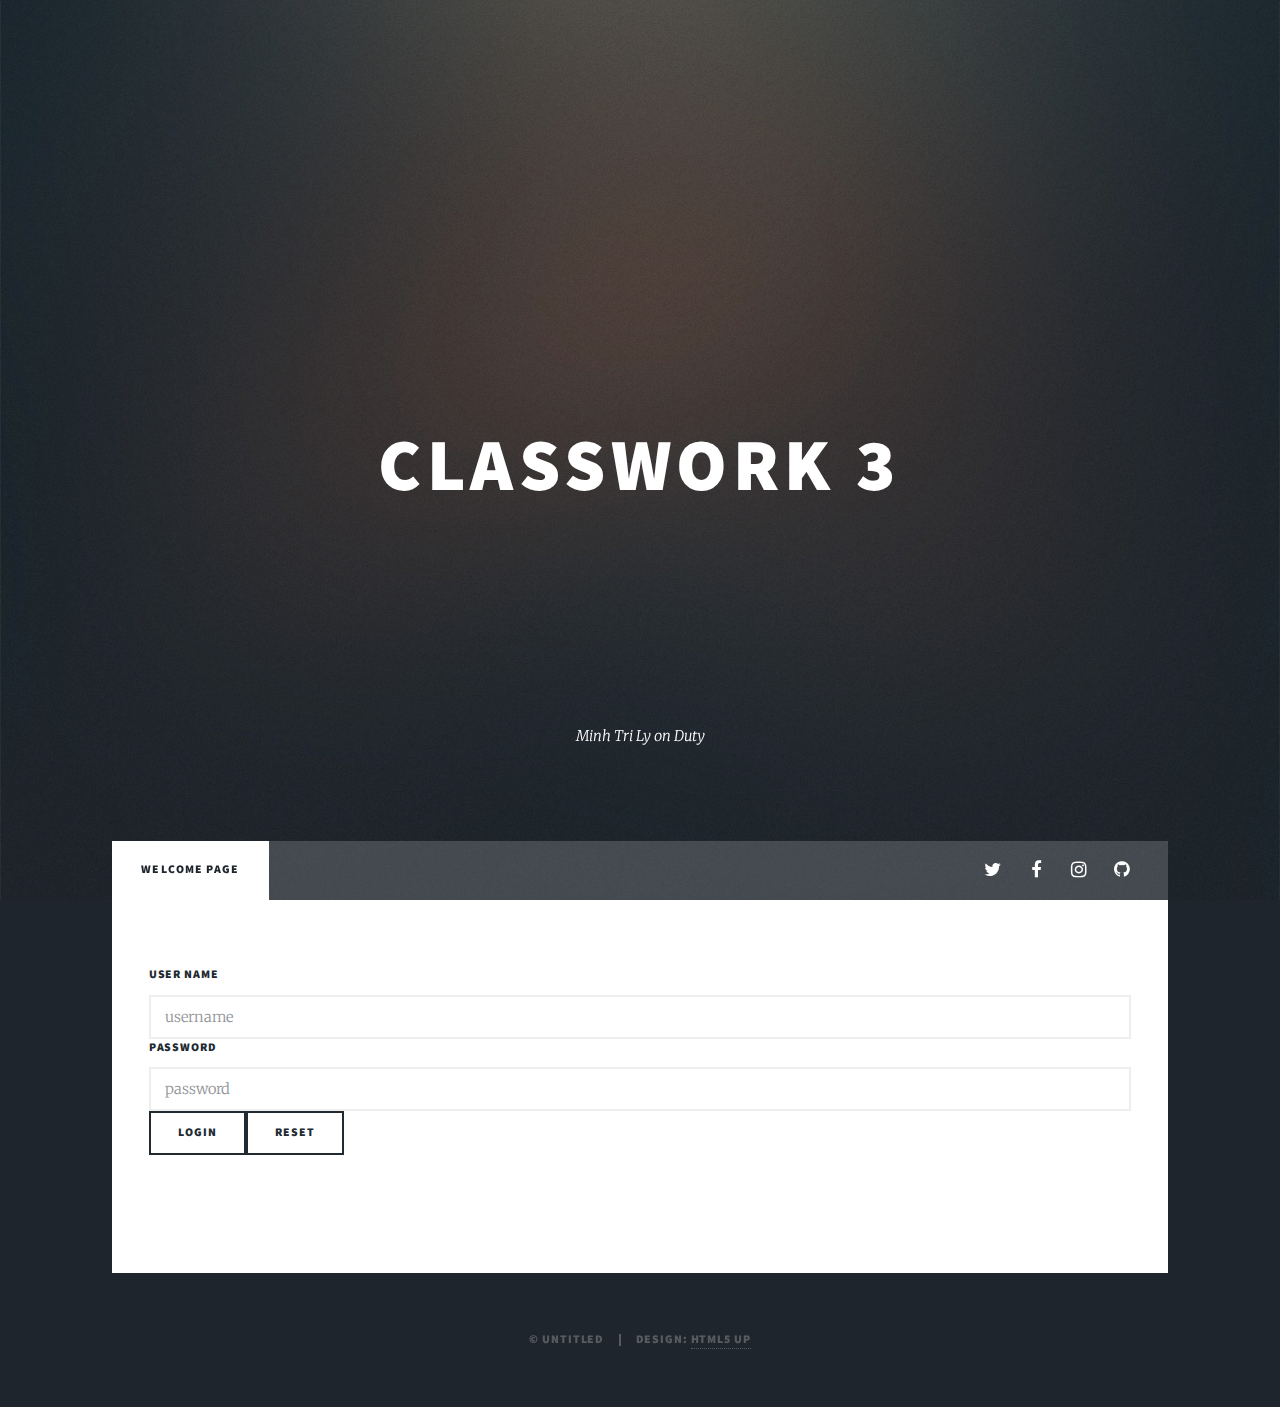
==== index.html @ 0c1b5321 "Add files via upload" ====
<!DOCTYPE HTML>
<!--
  
-->
<html>
	<head>
		<title>Massively by HTML5 UP</title>
		<meta charset="utf-8" />
		<meta name="viewport" content="width=device-width, initial-scale=1, user-scalable=no" />
		<link rel="stylesheet" href="assets/css/main.css" />
		<noscript><link rel="stylesheet" href="assets/css/noscript.css" /></noscript>
	</head>
	<body class="is-loading">

		<!-- Wrapper -->
			<div id="wrapper" class="fade-in">

				<!-- Intro -->
					<div id="intro">
						<h1>Classwork 3</h1>
                        </br></br></br> </br>   </br>    </br>    </br>    </br>              
					</div>

				<!-- Header -->
					<header id="header">
						<a href="index.html" class="logo"><img border="0" alt="W3Schools" src="brand-homepage-squares-logo.jpg" width="200" height="200"></a>
                        <p>Minh Tri Ly on Duty</p>
					</header>

				<!-- Nav -->
					<nav id="nav">
						<ul class="links">
							<li class="active"><a href="information.html">Welcome Page</a></li>
						</ul>
						<ul class="icons">
							<li><a href="#" class="icon fa-twitter"><span class="label">Twitter</span></a></li>
							<li><a href="#" class="icon fa-facebook"><span class="label">Facebook</span></a></li>
							<li><a href="#" class="icon fa-instagram"><span class="label">Instagram</span></a></li>
							<li><a href="#" class="icon fa-github"><span class="label">GitHub</span></a></li>
						</ul>
					</nav>

				<!-- Main -->
					<div id="main">

						<!-- Featured Post -->
							<article class="post featured">
								<header class="major">
                                <form name="loginform" onSubmit="return validateForm();" action="information.html" method="post">
                                <label>User name</label>
                                        <input type="text" name="usr" id="usr" placeholder="username"> 
                                        <label>Password</label>
                                        <input type="password" name="pword" id="pword" placeholder="password">
                                        <input type="submit" value="Login"/>
                                        <input type="button" value="reset" onclick="ClearTextboxes()"/>
                                    </form>
							</article>
					</div>

				<!-- Copyright -->
					<div id="copyright">
						<ul><li>&copy; Untitled</li><li>Design: <a href="https://html5up.net">HTML5 UP</a></li></ul>
					</div>

			</div>

		<!-- Scripts -->
			<script src="assets/js/jquery.min.js"></script>
			<script src="assets/js/jquery.scrollex.min.js"></script>
			<script src="assets/js/jquery.scrolly.min.js"></script>
			<script src="assets/js/skel.min.js"></script>
			<script src="assets/js/util.js"></script>
			<script src="assets/js/main.js"></script>
<script>
    function validateForm() {
        var un = document.loginform.usr.value;
        var pw = document.loginform.pword.value;
        var username = "username"; 
        var password = "password";
        if ((un == username) && (pw == password)) {
            return true;
        }
        else {
            alert ("Login was unsuccessful, please check your username and password");
            return false;
        }

  }
  
           function ClearTextboxes()
        {
            document.loginform.usr.value = '';
            document.getElementById('pword').value = '';            
        }
</script>
	</body>
</html>
---- assets/css/main.css ----
@import url(font-awesome.min.css);
@import url("https://fonts.googleapis.com/css?family=Merriweather:300,700,300italic,700italic|Source+Sans+Pro:900");

/*

*/

/* Reset */

	html, body, div, span, applet, object, iframe, h1, h2, h3, h4, h5, h6, p, blockquote, pre, a, abbr, acronym, address, big, cite, code, del, dfn, em, img, ins, kbd, q, s, samp, small, strike, strong, sub, sup, tt, var, b, u, i, center, dl, dt, dd, ol, ul, li, fieldset, form, label, legend, table, caption, tbody, tfoot, thead, tr, th, td, article, aside, canvas, details, embed, figure, figcaption, footer, header, hgroup, menu, nav, output, ruby, section, summary, time, mark, audio, video {
		margin: 0;
		padding: 0;
		border: 0;
		font-size: 100%;
		font: inherit;
		vertical-align: baseline;
	}

	article, aside, details, figcaption, figure, footer, header, hgroup, menu, nav, section {
		display: block;
	}

	body {
		line-height: 1;
	}

	ol, ul {
		list-style: none;
	}

	blockquote, q {
		quotes: none;
	}

	blockquote:before, blockquote:after, q:before, q:after {
		content: '';
		content: none;
	}

	table {
		border-collapse: collapse;
		border-spacing: 0;
	}

	body {
		-webkit-text-size-adjust: none;
	}

/* Box Model */

	*, *:before, *:after {
		-moz-box-sizing: border-box;
		-webkit-box-sizing: border-box;
		box-sizing: border-box;
	}

/* Grid */

	.row {
		border-bottom: solid 1px transparent;
		-moz-box-sizing: border-box;
		-webkit-box-sizing: border-box;
		box-sizing: border-box;
	}

	.row > * {
		float: left;
		-moz-box-sizing: border-box;
		-webkit-box-sizing: border-box;
		box-sizing: border-box;
	}

	.row:after, .row:before {
		content: '';
		display: block;
		clear: both;
		height: 0;
	}

	.row.uniform > * > :first-child {
		margin-top: 0;
	}

	.row.uniform > * > :last-child {
		margin-bottom: 0;
	}

	.row.\30 \25 > * {
		padding: 0 0 0 0rem;
	}

	.row.\30 \25 {
		margin: 0 0 -1px 0rem;
	}

	.row.uniform.\30 \25 > * {
		padding: 0rem 0 0 0rem;
	}

	.row.uniform.\30 \25 {
		margin: 0rem 0 -1px 0rem;
	}

	.row > * {
		padding: 0 0 0 1.5rem;
	}

	.row {
		margin: 0 0 -1px -1.5rem;
	}

	.row.uniform > * {
		padding: 1.5rem 0 0 1.5rem;
	}

	.row.uniform {
		margin: -1.5rem 0 -1px -1.5rem;
	}

	.row.\32 00\25 > * {
		padding: 0 0 0 3rem;
	}

	.row.\32 00\25 {
		margin: 0 0 -1px -3rem;
	}

	.row.uniform.\32 00\25 > * {
		padding: 3rem 0 0 3rem;
	}

	.row.uniform.\32 00\25 {
		margin: -3rem 0 -1px -3rem;
	}

	.row.\31 50\25 > * {
		padding: 0 0 0 2.25rem;
	}

	.row.\31 50\25 {
		margin: 0 0 -1px -2.25rem;
	}

	.row.uniform.\31 50\25 > * {
		padding: 2.25rem 0 0 2.25rem;
	}

	.row.uniform.\31 50\25 {
		margin: -2.25rem 0 -1px -2.25rem;
	}

	.row.\35 0\25 > * {
		padding: 0 0 0 0.75rem;
	}

	.row.\35 0\25 {
		margin: 0 0 -1px -0.75rem;
	}

	.row.uniform.\35 0\25 > * {
		padding: 0.75rem 0 0 0.75rem;
	}

	.row.uniform.\35 0\25 {
		margin: -0.75rem 0 -1px -0.75rem;
	}

	.row.\32 5\25 > * {
		padding: 0 0 0 0.375rem;
	}

	.row.\32 5\25 {
		margin: 0 0 -1px -0.375rem;
	}

	.row.uniform.\32 5\25 > * {
		padding: 0.375rem 0 0 0.375rem;
	}

	.row.uniform.\32 5\25 {
		margin: -0.375rem 0 -1px -0.375rem;
	}

	.\31 2u, .\31 2u\24 {
		width: 100%;
		clear: none;
		margin-left: 0;
	}

	.\31 1u, .\31 1u\24 {
		width: 91.6666666667%;
		clear: none;
		margin-left: 0;
	}

	.\31 0u, .\31 0u\24 {
		width: 83.3333333333%;
		clear: none;
		margin-left: 0;
	}

	.\39 u, .\39 u\24 {
		width: 75%;
		clear: none;
		margin-left: 0;
	}

	.\38 u, .\38 u\24 {
		width: 66.6666666667%;
		clear: none;
		margin-left: 0;
	}

	.\37 u, .\37 u\24 {
		width: 58.3333333333%;
		clear: none;
		margin-left: 0;
	}

	.\36 u, .\36 u\24 {
		width: 50%;
		clear: none;
		margin-left: 0;
	}

	.\35 u, .\35 u\24 {
		width: 41.6666666667%;
		clear: none;
		margin-left: 0;
	}

	.\34 u, .\34 u\24 {
		width: 33.3333333333%;
		clear: none;
		margin-left: 0;
	}

	.\33 u, .\33 u\24 {
		width: 25%;
		clear: none;
		margin-left: 0;
	}

	.\32 u, .\32 u\24 {
		width: 16.6666666667%;
		clear: none;
		margin-left: 0;
	}

	.\31 u, .\31 u\24 {
		width: 8.3333333333%;
		clear: none;
		margin-left: 0;
	}

	.\31 2u\24 + *,
	.\31 1u\24 + *,
	.\31 0u\24 + *,
	.\39 u\24 + *,
	.\38 u\24 + *,
	.\37 u\24 + *,
	.\36 u\24 + *,
	.\35 u\24 + *,
	.\34 u\24 + *,
	.\33 u\24 + *,
	.\32 u\24 + *,
	.\31 u\24 + * {
		clear: left;
	}

	.\-11u {
		margin-left: 91.66667%;
	}

	.\-10u {
		margin-left: 83.33333%;
	}

	.\-9u {
		margin-left: 75%;
	}

	.\-8u {
		margin-left: 66.66667%;
	}

	.\-7u {
		margin-left: 58.33333%;
	}

	.\-6u {
		margin-left: 50%;
	}

	.\-5u {
		margin-left: 41.66667%;
	}

	.\-4u {
		margin-left: 33.33333%;
	}

	.\-3u {
		margin-left: 25%;
	}

	.\-2u {
		margin-left: 16.66667%;
	}

	.\-1u {
		margin-left: 8.33333%;
	}

	@media screen and (max-width: 1680px) {

		.row > * {
			padding: 0 0 0 1.5rem;
		}

		.row {
			margin: 0 0 -1px -1.5rem;
		}

		.row.uniform > * {
			padding: 1.5rem 0 0 1.5rem;
		}

		.row.uniform {
			margin: -1.5rem 0 -1px -1.5rem;
		}

		.row.\32 00\25 > * {
			padding: 0 0 0 3rem;
		}

		.row.\32 00\25 {
			margin: 0 0 -1px -3rem;
		}

		.row.uniform.\32 00\25 > * {
			padding: 3rem 0 0 3rem;
		}

		.row.uniform.\32 00\25 {
			margin: -3rem 0 -1px -3rem;
		}

		.row.\31 50\25 > * {
			padding: 0 0 0 2.25rem;
		}

		.row.\31 50\25 {
			margin: 0 0 -1px -2.25rem;
		}

		.row.uniform.\31 50\25 > * {
			padding: 2.25rem 0 0 2.25rem;
		}

		.row.uniform.\31 50\25 {
			margin: -2.25rem 0 -1px -2.25rem;
		}

		.row.\35 0\25 > * {
			padding: 0 0 0 0.75rem;
		}

		.row.\35 0\25 {
			margin: 0 0 -1px -0.75rem;
		}

		.row.uniform.\35 0\25 > * {
			padding: 0.75rem 0 0 0.75rem;
		}

		.row.uniform.\35 0\25 {
			margin: -0.75rem 0 -1px -0.75rem;
		}

		.row.\32 5\25 > * {
			padding: 0 0 0 0.375rem;
		}

		.row.\32 5\25 {
			margin: 0 0 -1px -0.375rem;
		}

		.row.uniform.\32 5\25 > * {
			padding: 0.375rem 0 0 0.375rem;
		}

		.row.uniform.\32 5\25 {
			margin: -0.375rem 0 -1px -0.375rem;
		}

		.\31 2u\28xlarge\29, .\31 2u\24\28xlarge\29 {
			width: 100%;
			clear: none;
			margin-left: 0;
		}

		.\31 1u\28xlarge\29, .\31 1u\24\28xlarge\29 {
			width: 91.6666666667%;
			clear: none;
			margin-left: 0;
		}

		.\31 0u\28xlarge\29, .\31 0u\24\28xlarge\29 {
			width: 83.3333333333%;
			clear: none;
			margin-left: 0;
		}

		.\39 u\28xlarge\29, .\39 u\24\28xlarge\29 {
			width: 75%;
			clear: none;
			margin-left: 0;
		}

		.\38 u\28xlarge\29, .\38 u\24\28xlarge\29 {
			width: 66.6666666667%;
			clear: none;
			margin-left: 0;
		}

		.\37 u\28xlarge\29, .\37 u\24\28xlarge\29 {
			width: 58.3333333333%;
			clear: none;
			margin-left: 0;
		}

		.\36 u\28xlarge\29, .\36 u\24\28xlarge\29 {
			width: 50%;
			clear: none;
			margin-left: 0;
		}

		.\35 u\28xlarge\29, .\35 u\24\28xlarge\29 {
			width: 41.6666666667%;
			clear: none;
			margin-left: 0;
		}

		.\34 u\28xlarge\29, .\34 u\24\28xlarge\29 {
			width: 33.3333333333%;
			clear: none;
			margin-left: 0;
		}

		.\33 u\28xlarge\29, .\33 u\24\28xlarge\29 {
			width: 25%;
			clear: none;
			margin-left: 0;
		}

		.\32 u\28xlarge\29, .\32 u\24\28xlarge\29 {
			width: 16.6666666667%;
			clear: none;
			margin-left: 0;
		}

		.\31 u\28xlarge\29, .\31 u\24\28xlarge\29 {
			width: 8.3333333333%;
			clear: none;
			margin-left: 0;
		}

		.\31 2u\24\28xlarge\29 + *,
		.\31 1u\24\28xlarge\29 + *,
		.\31 0u\24\28xlarge\29 + *,
		.\39 u\24\28xlarge\29 + *,
		.\38 u\24\28xlarge\29 + *,
		.\37 u\24\28xlarge\29 + *,
		.\36 u\24\28xlarge\29 + *,
		.\35 u\24\28xlarge\29 + *,
		.\34 u\24\28xlarge\29 + *,
		.\33 u\24\28xlarge\29 + *,
		.\32 u\24\28xlarge\29 + *,
		.\31 u\24\28xlarge\29 + * {
			clear: left;
		}

		.\-11u\28xlarge\29 {
			margin-left: 91.66667%;
		}

		.\-10u\28xlarge\29 {
			margin-left: 83.33333%;
		}

		.\-9u\28xlarge\29 {
			margin-left: 75%;
		}

		.\-8u\28xlarge\29 {
			margin-left: 66.66667%;
		}

		.\-7u\28xlarge\29 {
			margin-left: 58.33333%;
		}

		.\-6u\28xlarge\29 {
			margin-left: 50%;
		}

		.\-5u\28xlarge\29 {
			margin-left: 41.66667%;
		}

		.\-4u\28xlarge\29 {
			margin-left: 33.33333%;
		}

		.\-3u\28xlarge\29 {
			margin-left: 25%;
		}

		.\-2u\28xlarge\29 {
			margin-left: 16.66667%;
		}

		.\-1u\28xlarge\29 {
			margin-left: 8.33333%;
		}

	}

	@media screen and (max-width: 1280px) {

		.row > * {
			padding: 0 0 0 1.5rem;
		}

		.row {
			margin: 0 0 -1px -1.5rem;
		}

		.row.uniform > * {
			padding: 1.5rem 0 0 1.5rem;
		}

		.row.uniform {
			margin: -1.5rem 0 -1px -1.5rem;
		}

		.row.\32 00\25 > * {
			padding: 0 0 0 3rem;
		}

		.row.\32 00\25 {
			margin: 0 0 -1px -3rem;
		}

		.row.uniform.\32 00\25 > * {
			padding: 3rem 0 0 3rem;
		}

		.row.uniform.\32 00\25 {
			margin: -3rem 0 -1px -3rem;
		}

		.row.\31 50\25 > * {
			padding: 0 0 0 2.25rem;
		}

		.row.\31 50\25 {
			margin: 0 0 -1px -2.25rem;
		}

		.row.uniform.\31 50\25 > * {
			padding: 2.25rem 0 0 2.25rem;
		}

		.row.uniform.\31 50\25 {
			margin: -2.25rem 0 -1px -2.25rem;
		}

		.row.\35 0\25 > * {
			padding: 0 0 0 0.75rem;
		}

		.row.\35 0\25 {
			margin: 0 0 -1px -0.75rem;
		}

		.row.uniform.\35 0\25 > * {
			padding: 0.75rem 0 0 0.75rem;
		}

		.row.uniform.\35 0\25 {
			margin: -0.75rem 0 -1px -0.75rem;
		}

		.row.\32 5\25 > * {
			padding: 0 0 0 0.375rem;
		}

		.row.\32 5\25 {
			margin: 0 0 -1px -0.375rem;
		}

		.row.uniform.\32 5\25 > * {
			padding: 0.375rem 0 0 0.375rem;
		}

		.row.uniform.\32 5\25 {
			margin: -0.375rem 0 -1px -0.375rem;
		}

		.\31 2u\28large\29, .\31 2u\24\28large\29 {
			width: 100%;
			clear: none;
			margin-left: 0;
		}

		.\31 1u\28large\29, .\31 1u\24\28large\29 {
			width: 91.6666666667%;
			clear: none;
			margin-left: 0;
		}

		.\31 0u\28large\29, .\31 0u\24\28large\29 {
			width: 83.3333333333%;
			clear: none;
			margin-left: 0;
		}

		.\39 u\28large\29, .\39 u\24\28large\29 {
			width: 75%;
			clear: none;
			margin-left: 0;
		}

		.\38 u\28large\29, .\38 u\24\28large\29 {
			width: 66.6666666667%;
			clear: none;
			margin-left: 0;
		}

		.\37 u\28large\29, .\37 u\24\28large\29 {
			width: 58.3333333333%;
			clear: none;
			margin-left: 0;
		}

		.\36 u\28large\29, .\36 u\24\28large\29 {
			width: 50%;
			clear: none;
			margin-left: 0;
		}

		.\35 u\28large\29, .\35 u\24\28large\29 {
			width: 41.6666666667%;
			clear: none;
			margin-left: 0;
		}

		.\34 u\28large\29, .\34 u\24\28large\29 {
			width: 33.3333333333%;
			clear: none;
			margin-left: 0;
		}

		.\33 u\28large\29, .\33 u\24\28large\29 {
			width: 25%;
			clear: none;
			margin-left: 0;
		}

		.\32 u\28large\29, .\32 u\24\28large\29 {
			width: 16.6666666667%;
			clear: none;
			margin-left: 0;
		}

		.\31 u\28large\29, .\31 u\24\28large\29 {
			width: 8.3333333333%;
			clear: none;
			margin-left: 0;
		}

		.\31 2u\24\28large\29 + *,
		.\31 1u\24\28large\29 + *,
		.\31 0u\24\28large\29 + *,
		.\39 u\24\28large\29 + *,
		.\38 u\24\28large\29 + *,
		.\37 u\24\28large\29 + *,
		.\36 u\24\28large\29 + *,
		.\35 u\24\28large\29 + *,
		.\34 u\24\28large\29 + *,
		.\33 u\24\28large\29 + *,
		.\32 u\24\28large\29 + *,
		.\31 u\24\28large\29 + * {
			clear: left;
		}

		.\-11u\28large\29 {
			margin-left: 91.66667%;
		}

		.\-10u\28large\29 {
			margin-left: 83.33333%;
		}

		.\-9u\28large\29 {
			margin-left: 75%;
		}

		.\-8u\28large\29 {
			margin-left: 66.66667%;
		}

		.\-7u\28large\29 {
			margin-left: 58.33333%;
		}

		.\-6u\28large\29 {
			margin-left: 50%;
		}

		.\-5u\28large\29 {
			margin-left: 41.66667%;
		}

		.\-4u\28large\29 {
			margin-left: 33.33333%;
		}

		.\-3u\28large\29 {
			margin-left: 25%;
		}

		.\-2u\28large\29 {
			margin-left: 16.66667%;
		}

		.\-1u\28large\29 {
			margin-left: 8.33333%;
		}

	}

	@media screen and (max-width: 980px) {

		.row > * {
			padding: 0 0 0 1.5rem;
		}

		.row {
			margin: 0 0 -1px -1.5rem;
		}

		.row.uniform > * {
			padding: 1.5rem 0 0 1.5rem;
		}

		.row.uniform {
			margin: -1.5rem 0 -1px -1.5rem;
		}

		.row.\32 00\25 > * {
			padding: 0 0 0 3rem;
		}

		.row.\32 00\25 {
			margin: 0 0 -1px -3rem;
		}

		.row.uniform.\32 00\25 > * {
			padding: 3rem 0 0 3rem;
		}

		.row.uniform.\32 00\25 {
			margin: -3rem 0 -1px -3rem;
		}

		.row.\31 50\25 > * {
			padding: 0 0 0 2.25rem;
		}

		.row.\31 50\25 {
			margin: 0 0 -1px -2.25rem;
		}

		.row.uniform.\31 50\25 > * {
			padding: 2.25rem 0 0 2.25rem;
		}

		.row.uniform.\31 50\25 {
			margin: -2.25rem 0 -1px -2.25rem;
		}

		.row.\35 0\25 > * {
			padding: 0 0 0 0.75rem;
		}

		.row.\35 0\25 {
			margin: 0 0 -1px -0.75rem;
		}

		.row.uniform.\35 0\25 > * {
			padding: 0.75rem 0 0 0.75rem;
		}

		.row.uniform.\35 0\25 {
			margin: -0.75rem 0 -1px -0.75rem;
		}

		.row.\32 5\25 > * {
			padding: 0 0 0 0.375rem;
		}

		.row.\32 5\25 {
			margin: 0 0 -1px -0.375rem;
		}

		.row.uniform.\32 5\25 > * {
			padding: 0.375rem 0 0 0.375rem;
		}

		.row.uniform.\32 5\25 {
			margin: -0.375rem 0 -1px -0.375rem;
		}

		.\31 2u\28medium\29, .\31 2u\24\28medium\29 {
			width: 100%;
			clear: none;
			margin-left: 0;
		}

		.\31 1u\28medium\29, .\31 1u\24\28medium\29 {
			width: 91.6666666667%;
			clear: none;
			margin-left: 0;
		}

		.\31 0u\28medium\29, .\31 0u\24\28medium\29 {
			width: 83.3333333333%;
			clear: none;
			margin-left: 0;
		}

		.\39 u\28medium\29, .\39 u\24\28medium\29 {
			width: 75%;
			clear: none;
			margin-left: 0;
		}

		.\38 u\28medium\29, .\38 u\24\28medium\29 {
			width: 66.6666666667%;
			clear: none;
			margin-left: 0;
		}

		.\37 u\28medium\29, .\37 u\24\28medium\29 {
			width: 58.3333333333%;
			clear: none;
			margin-left: 0;
		}

		.\36 u\28medium\29, .\36 u\24\28medium\29 {
			width: 50%;
			clear: none;
			margin-left: 0;
		}

		.\35 u\28medium\29, .\35 u\24\28medium\29 {
			width: 41.6666666667%;
			clear: none;
			margin-left: 0;
		}

		.\34 u\28medium\29, .\34 u\24\28medium\29 {
			width: 33.3333333333%;
			clear: none;
			margin-left: 0;
		}

		.\33 u\28medium\29, .\33 u\24\28medium\29 {
			width: 25%;
			clear: none;
			margin-left: 0;
		}

		.\32 u\28medium\29, .\32 u\24\28medium\29 {
			width: 16.6666666667%;
			clear: none;
			margin-left: 0;
		}

		.\31 u\28medium\29, .\31 u\24\28medium\29 {
			width: 8.3333333333%;
			clear: none;
			margin-left: 0;
		}

		.\31 2u\24\28medium\29 + *,
		.\31 1u\24\28medium\29 + *,
		.\31 0u\24\28medium\29 + *,
		.\39 u\24\28medium\29 + *,
		.\38 u\24\28medium\29 + *,
		.\37 u\24\28medium\29 + *,
		.\36 u\24\28medium\29 + *,
		.\35 u\24\28medium\29 + *,
		.\34 u\24\28medium\29 + *,
		.\33 u\24\28medium\29 + *,
		.\32 u\24\28medium\29 + *,
		.\31 u\24\28medium\29 + * {
			clear: left;
		}

		.\-11u\28medium\29 {
			margin-left: 91.66667%;
		}

		.\-10u\28medium\29 {
			margin-left: 83.33333%;
		}

		.\-9u\28medium\29 {
			margin-left: 75%;
		}

		.\-8u\28medium\29 {
			margin-left: 66.66667%;
		}

		.\-7u\28medium\29 {
			margin-left: 58.33333%;
		}

		.\-6u\28medium\29 {
			margin-left: 50%;
		}

		.\-5u\28medium\29 {
			margin-left: 41.66667%;
		}

		.\-4u\28medium\29 {
			margin-left: 33.33333%;
		}

		.\-3u\28medium\29 {
			margin-left: 25%;
		}

		.\-2u\28medium\29 {
			margin-left: 16.66667%;
		}

		.\-1u\28medium\29 {
			margin-left: 8.33333%;
		}

	}

	@media screen and (max-width: 736px) {

		.row > * {
			padding: 0 0 0 1.5rem;
		}

		.row {
			margin: 0 0 -1px -1.5rem;
		}

		.row.uniform > * {
			padding: 1.5rem 0 0 1.5rem;
		}

		.row.uniform {
			margin: -1.5rem 0 -1px -1.5rem;
		}

		.row.\32 00\25 > * {
			padding: 0 0 0 3rem;
		}

		.row.\32 00\25 {
			margin: 0 0 -1px -3rem;
		}

		.row.uniform.\32 00\25 > * {
			padding: 3rem 0 0 3rem;
		}

		.row.uniform.\32 00\25 {
			margin: -3rem 0 -1px -3rem;
		}

		.row.\31 50\25 > * {
			padding: 0 0 0 2.25rem;
		}

		.row.\31 50\25 {
			margin: 0 0 -1px -2.25rem;
		}

		.row.uniform.\31 50\25 > * {
			padding: 2.25rem 0 0 2.25rem;
		}

		.row.uniform.\31 50\25 {
			margin: -2.25rem 0 -1px -2.25rem;
		}

		.row.\35 0\25 > * {
			padding: 0 0 0 0.75rem;
		}

		.row.\35 0\25 {
			margin: 0 0 -1px -0.75rem;
		}

		.row.uniform.\35 0\25 > * {
			padding: 0.75rem 0 0 0.75rem;
		}

		.row.uniform.\35 0\25 {
			margin: -0.75rem 0 -1px -0.75rem;
		}

		.row.\32 5\25 > * {
			padding: 0 0 0 0.375rem;
		}

		.row.\32 5\25 {
			margin: 0 0 -1px -0.375rem;
		}

		.row.uniform.\32 5\25 > * {
			padding: 0.375rem 0 0 0.375rem;
		}

		.row.uniform.\32 5\25 {
			margin: -0.375rem 0 -1px -0.375rem;
		}

		.\31 2u\28small\29, .\31 2u\24\28small\29 {
			width: 100%;
			clear: none;
			margin-left: 0;
		}

		.\31 1u\28small\29, .\31 1u\24\28small\29 {
			width: 91.6666666667%;
			clear: none;
			margin-left: 0;
		}

		.\31 0u\28small\29, .\31 0u\24\28small\29 {
			width: 83.3333333333%;
			clear: none;
			margin-left: 0;
		}

		.\39 u\28small\29, .\39 u\24\28small\29 {
			width: 75%;
			clear: none;
			margin-left: 0;
		}

		.\38 u\28small\29, .\38 u\24\28small\29 {
			width: 66.6666666667%;
			clear: none;
			margin-left: 0;
		}

		.\37 u\28small\29, .\37 u\24\28small\29 {
			width: 58.3333333333%;
			clear: none;
			margin-left: 0;
		}

		.\36 u\28small\29, .\36 u\24\28small\29 {
			width: 50%;
			clear: none;
			margin-left: 0;
		}

		.\35 u\28small\29, .\35 u\24\28small\29 {
			width: 41.6666666667%;
			clear: none;
			margin-left: 0;
		}

		.\34 u\28small\29, .\34 u\24\28small\29 {
			width: 33.3333333333%;
			clear: none;
			margin-left: 0;
		}

		.\33 u\28small\29, .\33 u\24\28small\29 {
			width: 25%;
			clear: none;
			margin-left: 0;
		}

		.\32 u\28small\29, .\32 u\24\28small\29 {
			width: 16.6666666667%;
			clear: none;
			margin-left: 0;
		}

		.\31 u\28small\29, .\31 u\24\28small\29 {
			width: 8.3333333333%;
			clear: none;
			margin-left: 0;
		}

		.\31 2u\24\28small\29 + *,
		.\31 1u\24\28small\29 + *,
		.\31 0u\24\28small\29 + *,
		.\39 u\24\28small\29 + *,
		.\38 u\24\28small\29 + *,
		.\37 u\24\28small\29 + *,
		.\36 u\24\28small\29 + *,
		.\35 u\24\28small\29 + *,
		.\34 u\24\28small\29 + *,
		.\33 u\24\28small\29 + *,
		.\32 u\24\28small\29 + *,
		.\31 u\24\28small\29 + * {
			clear: left;
		}

		.\-11u\28small\29 {
			margin-left: 91.66667%;
		}

		.\-10u\28small\29 {
			margin-left: 83.33333%;
		}

		.\-9u\28small\29 {
			margin-left: 75%;
		}

		.\-8u\28small\29 {
			margin-left: 66.66667%;
		}

		.\-7u\28small\29 {
			margin-left: 58.33333%;
		}

		.\-6u\28small\29 {
			margin-left: 50%;
		}

		.\-5u\28small\29 {
			margin-left: 41.66667%;
		}

		.\-4u\28small\29 {
			margin-left: 33.33333%;
		}

		.\-3u\28small\29 {
			margin-left: 25%;
		}

		.\-2u\28small\29 {
			margin-left: 16.66667%;
		}

		.\-1u\28small\29 {
			margin-left: 8.33333%;
		}

	}

	@media screen and (max-width: 480px) {

		.row > * {
			padding: 0 0 0 1.5rem;
		}

		.row {
			margin: 0 0 -1px -1.5rem;
		}

		.row.uniform > * {
			padding: 1.5rem 0 0 1.5rem;
		}

		.row.uniform {
			margin: -1.5rem 0 -1px -1.5rem;
		}

		.row.\32 00\25 > * {
			padding: 0 0 0 3rem;
		}

		.row.\32 00\25 {
			margin: 0 0 -1px -3rem;
		}

		.row.uniform.\32 00\25 > * {
			padding: 3rem 0 0 3rem;
		}

		.row.uniform.\32 00\25 {
			margin: -3rem 0 -1px -3rem;
		}

		.row.\31 50\25 > * {
			padding: 0 0 0 2.25rem;
		}

		.row.\31 50\25 {
			margin: 0 0 -1px -2.25rem;
		}

		.row.uniform.\31 50\25 > * {
			padding: 2.25rem 0 0 2.25rem;
		}

		.row.uniform.\31 50\25 {
			margin: -2.25rem 0 -1px -2.25rem;
		}

		.row.\35 0\25 > * {
			padding: 0 0 0 0.75rem;
		}

		.row.\35 0\25 {
			margin: 0 0 -1px -0.75rem;
		}

		.row.uniform.\35 0\25 > * {
			padding: 0.75rem 0 0 0.75rem;
		}

		.row.uniform.\35 0\25 {
			margin: -0.75rem 0 -1px -0.75rem;
		}

		.row.\32 5\25 > * {
			padding: 0 0 0 0.375rem;
		}

		.row.\32 5\25 {
			margin: 0 0 -1px -0.375rem;
		}

		.row.uniform.\32 5\25 > * {
			padding: 0.375rem 0 0 0.375rem;
		}

		.row.uniform.\32 5\25 {
			margin: -0.375rem 0 -1px -0.375rem;
		}

		.\31 2u\28xsmall\29, .\31 2u\24\28xsmall\29 {
			width: 100%;
			clear: none;
			margin-left: 0;
		}

		.\31 1u\28xsmall\29, .\31 1u\24\28xsmall\29 {
			width: 91.6666666667%;
			clear: none;
			margin-left: 0;
		}

		.\31 0u\28xsmall\29, .\31 0u\24\28xsmall\29 {
			width: 83.3333333333%;
			clear: none;
			margin-left: 0;
		}

		.\39 u\28xsmall\29, .\39 u\24\28xsmall\29 {
			width: 75%;
			clear: none;
			margin-left: 0;
		}

		.\38 u\28xsmall\29, .\38 u\24\28xsmall\29 {
			width: 66.6666666667%;
			clear: none;
			margin-left: 0;
		}

		.\37 u\28xsmall\29, .\37 u\24\28xsmall\29 {
			width: 58.3333333333%;
			clear: none;
			margin-left: 0;
		}

		.\36 u\28xsmall\29, .\36 u\24\28xsmall\29 {
			width: 50%;
			clear: none;
			margin-left: 0;
		}

		.\35 u\28xsmall\29, .\35 u\24\28xsmall\29 {
			width: 41.6666666667%;
			clear: none;
			margin-left: 0;
		}

		.\34 u\28xsmall\29, .\34 u\24\28xsmall\29 {
			width: 33.3333333333%;
			clear: none;
			margin-left: 0;
		}

		.\33 u\28xsmall\29, .\33 u\24\28xsmall\29 {
			width: 25%;
			clear: none;
			margin-left: 0;
		}

		.\32 u\28xsmall\29, .\32 u\24\28xsmall\29 {
			width: 16.6666666667%;
			clear: none;
			margin-left: 0;
		}

		.\31 u\28xsmall\29, .\31 u\24\28xsmall\29 {
			width: 8.3333333333%;
			clear: none;
			margin-left: 0;
		}

		.\31 2u\24\28xsmall\29 + *,
		.\31 1u\24\28xsmall\29 + *,
		.\31 0u\24\28xsmall\29 + *,
		.\39 u\24\28xsmall\29 + *,
		.\38 u\24\28xsmall\29 + *,
		.\37 u\24\28xsmall\29 + *,
		.\36 u\24\28xsmall\29 + *,
		.\35 u\24\28xsmall\29 + *,
		.\34 u\24\28xsmall\29 + *,
		.\33 u\24\28xsmall\29 + *,
		.\32 u\24\28xsmall\29 + *,
		.\31 u\24\28xsmall\29 + * {
			clear: left;
		}

		.\-11u\28xsmall\29 {
			margin-left: 91.66667%;
		}

		.\-10u\28xsmall\29 {
			margin-left: 83.33333%;
		}

		.\-9u\28xsmall\29 {
			margin-left: 75%;
		}

		.\-8u\28xsmall\29 {
			margin-left: 66.66667%;
		}

		.\-7u\28xsmall\29 {
			margin-left: 58.33333%;
		}

		.\-6u\28xsmall\29 {
			margin-left: 50%;
		}

		.\-5u\28xsmall\29 {
			margin-left: 41.66667%;
		}

		.\-4u\28xsmall\29 {
			margin-left: 33.33333%;
		}

		.\-3u\28xsmall\29 {
			margin-left: 25%;
		}

		.\-2u\28xsmall\29 {
			margin-left: 16.66667%;
		}

		.\-1u\28xsmall\29 {
			margin-left: 8.33333%;
		}

	}

	@media screen and (max-width: 360px) {

		.row > * {
			padding: 0 0 0 1.5rem;
		}

		.row {
			margin: 0 0 -1px -1.5rem;
		}

		.row.uniform > * {
			padding: 1.5rem 0 0 1.5rem;
		}

		.row.uniform {
			margin: -1.5rem 0 -1px -1.5rem;
		}

		.row.\32 00\25 > * {
			padding: 0 0 0 3rem;
		}

		.row.\32 00\25 {
			margin: 0 0 -1px -3rem;
		}

		.row.uniform.\32 00\25 > * {
			padding: 3rem 0 0 3rem;
		}

		.row.uniform.\32 00\25 {
			margin: -3rem 0 -1px -3rem;
		}

		.row.\31 50\25 > * {
			padding: 0 0 0 2.25rem;
		}

		.row.\31 50\25 {
			margin: 0 0 -1px -2.25rem;
		}

		.row.uniform.\31 50\25 > * {
			padding: 2.25rem 0 0 2.25rem;
		}

		.row.uniform.\31 50\25 {
			margin: -2.25rem 0 -1px -2.25rem;
		}

		.row.\35 0\25 > * {
			padding: 0 0 0 0.75rem;
		}

		.row.\35 0\25 {
			margin: 0 0 -1px -0.75rem;
		}

		.row.uniform.\35 0\25 > * {
			padding: 0.75rem 0 0 0.75rem;
		}

		.row.uniform.\35 0\25 {
			margin: -0.75rem 0 -1px -0.75rem;
		}

		.row.\32 5\25 > * {
			padding: 0 0 0 0.375rem;
		}

		.row.\32 5\25 {
			margin: 0 0 -1px -0.375rem;
		}

		.row.uniform.\32 5\25 > * {
			padding: 0.375rem 0 0 0.375rem;
		}

		.row.uniform.\32 5\25 {
			margin: -0.375rem 0 -1px -0.375rem;
		}

		.\31 2u\28xxsmall\29, .\31 2u\24\28xxsmall\29 {
			width: 100%;
			clear: none;
			margin-left: 0;
		}

		.\31 1u\28xxsmall\29, .\31 1u\24\28xxsmall\29 {
			width: 91.6666666667%;
			clear: none;
			margin-left: 0;
		}

		.\31 0u\28xxsmall\29, .\31 0u\24\28xxsmall\29 {
			width: 83.3333333333%;
			clear: none;
			margin-left: 0;
		}

		.\39 u\28xxsmall\29, .\39 u\24\28xxsmall\29 {
			width: 75%;
			clear: none;
			margin-left: 0;
		}

		.\38 u\28xxsmall\29, .\38 u\24\28xxsmall\29 {
			width: 66.6666666667%;
			clear: none;
			margin-left: 0;
		}

		.\37 u\28xxsmall\29, .\37 u\24\28xxsmall\29 {
			width: 58.3333333333%;
			clear: none;
			margin-left: 0;
		}

		.\36 u\28xxsmall\29, .\36 u\24\28xxsmall\29 {
			width: 50%;
			clear: none;
			margin-left: 0;
		}

		.\35 u\28xxsmall\29, .\35 u\24\28xxsmall\29 {
			width: 41.6666666667%;
			clear: none;
			margin-left: 0;
		}

		.\34 u\28xxsmall\29, .\34 u\24\28xxsmall\29 {
			width: 33.3333333333%;
			clear: none;
			margin-left: 0;
		}

		.\33 u\28xxsmall\29, .\33 u\24\28xxsmall\29 {
			width: 25%;
			clear: none;
			margin-left: 0;
		}

		.\32 u\28xxsmall\29, .\32 u\24\28xxsmall\29 {
			width: 16.6666666667%;
			clear: none;
			margin-left: 0;
		}

		.\31 u\28xxsmall\29, .\31 u\24\28xxsmall\29 {
			width: 8.3333333333%;
			clear: none;
			margin-left: 0;
		}

		.\31 2u\24\28xxsmall\29 + *,
		.\31 1u\24\28xxsmall\29 + *,
		.\31 0u\24\28xxsmall\29 + *,
		.\39 u\24\28xxsmall\29 + *,
		.\38 u\24\28xxsmall\29 + *,
		.\37 u\24\28xxsmall\29 + *,
		.\36 u\24\28xxsmall\29 + *,
		.\35 u\24\28xxsmall\29 + *,
		.\34 u\24\28xxsmall\29 + *,
		.\33 u\24\28xxsmall\29 + *,
		.\32 u\24\28xxsmall\29 + *,
		.\31 u\24\28xxsmall\29 + * {
			clear: left;
		}

		.\-11u\28xxsmall\29 {
			margin-left: 91.66667%;
		}

		.\-10u\28xxsmall\29 {
			margin-left: 83.33333%;
		}

		.\-9u\28xxsmall\29 {
			margin-left: 75%;
		}

		.\-8u\28xxsmall\29 {
			margin-left: 66.66667%;
		}

		.\-7u\28xxsmall\29 {
			margin-left: 58.33333%;
		}

		.\-6u\28xxsmall\29 {
			margin-left: 50%;
		}

		.\-5u\28xxsmall\29 {
			margin-left: 41.66667%;
		}

		.\-4u\28xxsmall\29 {
			margin-left: 33.33333%;
		}

		.\-3u\28xxsmall\29 {
			margin-left: 25%;
		}

		.\-2u\28xxsmall\29 {
			margin-left: 16.66667%;
		}

		.\-1u\28xxsmall\29 {
			margin-left: 8.33333%;
		}

	}

/* Basic */

	@-ms-viewport {
		width: device-width;
	}

	body {
		-ms-overflow-style: scrollbar;
	}

	@media screen and (max-width: 480px) {

		html, body {
			min-width: 320px;
		}

	}

	body {
		background-color: #1e252d;
	}

		body.is-loading *, body.is-loading *:before, body.is-loading *:after {
			-moz-animation: none !important;
			-webkit-animation: none !important;
			-ms-animation: none !important;
			animation: none !important;
			-moz-transition: none !important;
			-webkit-transition: none !important;
			-ms-transition: none !important;
			transition: none !important;
		}

/* Type */

	html {
		font-size: 16pt;
	}

		@media screen and (max-width: 1680px) {

			html {
				font-size: 12pt;
			}

		}

		@media screen and (max-width: 1280px) {

			html {
				font-size: 11pt;
			}

		}

		@media screen and (max-width: 360px) {

			html {
				font-size: 10pt;
			}

		}

	body {
		color: #212931;
	}

	body, input, select, textarea {
		font-family: "Merriweather", Georgia, serif;
		font-weight: 300;
		font-size: 1rem;
		line-height: 2.375;
	}

	a {
		-moz-transition: color 0.2s ease-in-out, background-color 0.2s ease-in-out, border-color 0.2s ease-in-out, box-shadow 0.2s ease-in-out;
		-webkit-transition: color 0.2s ease-in-out, background-color 0.2s ease-in-out, border-color 0.2s ease-in-out, box-shadow 0.2s ease-in-out;
		-ms-transition: color 0.2s ease-in-out, background-color 0.2s ease-in-out, border-color 0.2s ease-in-out, box-shadow 0.2s ease-in-out;
		transition: color 0.2s ease-in-out, background-color 0.2s ease-in-out, border-color 0.2s ease-in-out, box-shadow 0.2s ease-in-out;
		border-bottom: dotted 1px;
		text-decoration: none;
	}

		a:hover {
			border-bottom-color: transparent;
		}

	strong, b {
		font-weight: 600;
	}

	em, i {
		font-style: italic;
	}

	p {
		text-align: justify;
		margin: 0 0 2rem 0;
	}

	h1, h2, h3, h4, h5, h6 {
		font-family: "Source Sans Pro", Helvetica, sans-serif;
		font-weight: 900;
		line-height: 1.5;
		letter-spacing: 0.075em;
		text-transform: uppercase;
		margin: 0 0 1rem 0;
	}

		h1 a, h2 a, h3 a, h4 a, h5 a, h6 a {
			border-bottom: 0;
			color: inherit;
			text-decoration: none;
		}

	h1 {
		font-size: 4rem;
		line-height: 1.1;
		margin: 0 0 2rem 0;
	}

	h2 {
		font-size: 1.75rem;
		line-height: 1.3;
		margin: 0 0 1.5rem 0;
	}

	h3 {
		font-size: 1.25rem;
		margin: 0 0 1.5rem 0;
	}

	h4 {
		font-size: 1rem;
	}

	h5 {
		font-size: 0.9rem;
	}

	h6 {
		font-size: 0.8rem;
	}

	sub {
		font-size: 0.8rem;
		position: relative;
		top: 0.5rem;
	}

	sup {
		font-size: 0.8rem;
		position: relative;
		top: -0.5rem;
	}

	blockquote {
		border-left: solid 4px;
		font-style: italic;
		margin: 0 0 2rem 0;
		padding: 0.5rem 0 0.5rem 2rem;
	}

	code {
		border: solid 2px;
		font-family: "Courier New", monospace;
		font-size: 0.9rem;
		margin: 0 0.25rem;
		padding: 0.25rem 0.65rem;
	}

	pre {
		-webkit-overflow-scrolling: touch;
		font-family: "Courier New", monospace;
		font-size: 0.9rem;
		margin: 0 0 2rem 0;
	}

		pre code {
			display: block;
			line-height: 1.75;
			padding: 1rem 1.5rem;
			overflow-x: auto;
		}

	hr {
		border: 0;
		border-bottom: solid 2px;
		margin: 3rem 0;
	}

		hr.major {
			margin: 5rem 0;
		}

	.align-left {
		text-align: left;
	}

	.align-center {
		text-align: center;
	}

	.align-right {
		text-align: right;
	}

	input, select, textarea {
		color: #212931;
	}

	a {
		color: #212931;
		border-bottom-color: rgba(33, 41, 49, 0.5);
	}

		a:hover {
			border-bottom-color: transparent;
			color: #18bfef !important;
		}

	strong, b {
		color: #212931;
	}

	h1, h2, h3, h4, h5, h6 {
		color: #212931;
	}

	blockquote {
		border-left-color: #eeeeee;
	}

	code {
		background: rgba(220, 220, 220, 0.25);
		border-color: #eeeeee;
	}

	hr {
		border-bottom-color: #eeeeee;
	}

/* Box */

	.box {
		border: solid 2px;
		margin-bottom: 2rem;
		padding: 1.5rem;
	}

		.box > :last-child,
		.box > :last-child > :last-child,
		.box > :last-child > :last-child > :last-child {
			margin-bottom: 0;
		}

		.box.alt {
			border: 0;
			border-radius: 0;
			padding: 0;
		}

	.box {
		border-color: #eeeeee;
	}

/* Button */

	input[type="submit"],
	input[type="reset"],
	input[type="button"],
	button,
	.button {
		-moz-appearance: none;
		-webkit-appearance: none;
		-ms-appearance: none;
		appearance: none;
		-moz-transition: background-color 0.2s ease-in-out, box-shadow 0.2s ease-in-out, color 0.2s ease-in-out;
		-webkit-transition: background-color 0.2s ease-in-out, box-shadow 0.2s ease-in-out, color 0.2s ease-in-out;
		-ms-transition: background-color 0.2s ease-in-out, box-shadow 0.2s ease-in-out, color 0.2s ease-in-out;
		transition: background-color 0.2s ease-in-out, box-shadow 0.2s ease-in-out, color 0.2s ease-in-out;
		border: 0;
		cursor: pointer;
		display: inline-block;
		font-family: "Source Sans Pro", Helvetica, sans-serif;
		font-size: 0.8rem;
		font-weight: 900;
		letter-spacing: 0.075em;
		height: 3rem;
		line-height: 3rem;
		padding: 0 2rem;
		text-align: center;
		text-decoration: none;
		text-transform: uppercase;
		white-space: nowrap;
	}

		input[type="submit"].icon:before,
		input[type="reset"].icon:before,
		input[type="button"].icon:before,
		button.icon:before,
		.button.icon:before {
			margin-right: 0.5rem;
		}

		input[type="submit"].icon.solo,
		input[type="reset"].icon.solo,
		input[type="button"].icon.solo,
		button.icon.solo,
		.button.icon.solo {
			position: relative;
			width: 4rem;
			height: 4rem;
			line-height: 4rem;
			border-radius: 4rem;
			text-indent: 4rem;
			overflow: hidden;
			padding: 0;
			white-space: nowrap;
		}

			input[type="submit"].icon.solo:before,
			input[type="reset"].icon.solo:before,
			input[type="button"].icon.solo:before,
			button.icon.solo:before,
			.button.icon.solo:before {
				position: absolute;
				display: block;
				top: 0;
				left: 0;
				width: inherit;
				height: inherit;
				line-height: inherit;
				font-size: 1.25rem;
				margin-right: 0;
				text-align: center;
				text-indent: 0;
			}

		input[type="submit"].fit,
		input[type="reset"].fit,
		input[type="button"].fit,
		button.fit,
		.button.fit {
			display: block;
			margin: 0 0 1rem 0;
			width: 100%;
		}

		input[type="submit"].small,
		input[type="reset"].small,
		input[type="button"].small,
		button.small,
		.button.small {
			font-size: 0.7rem;
			height: 2.5rem;
			line-height: 2.5rem;
			padding: 0 1.5rem;
		}

		input[type="submit"].big,
		input[type="reset"].big,
		input[type="button"].big,
		button.big,
		.button.big {
			font-size: 0.9rem;
			height: 3.5rem;
			line-height: 3.5rem;
			padding: 0 2.75rem;
		}

		@media screen and (max-width: 980px) {

			input[type="submit"],
			input[type="reset"],
			input[type="button"],
			button,
			.button {
				font-size: 0.9rem;
				height: 3.25rem;
				line-height: 3.25rem;
			}

				input[type="submit"].big,
				input[type="reset"].big,
				input[type="button"].big,
				button.big,
				.button.big {
					font-size: 1rem;
					height: 3.75rem;
					line-height: 3.75rem;
				}

		}

		input[type="submit"].disabled, input[type="submit"]:disabled,
		input[type="reset"].disabled,
		input[type="reset"]:disabled,
		input[type="button"].disabled,
		input[type="button"]:disabled,
		button.disabled,
		button:disabled,
		.button.disabled,
		.button:disabled {
			-moz-pointer-events: none;
			-webkit-pointer-events: none;
			-ms-pointer-events: none;
			pointer-events: none;
			opacity: 0.25;
		}

	input[type="submit"],
	input[type="reset"],
	input[type="button"],
	button,
	.button {
		background-color: transparent;
		box-shadow: inset 0 0 0 2px #212931;
		color: #212931 !important;
	}

		input[type="submit"]:hover,
		input[type="reset"]:hover,
		input[type="button"]:hover,
		button:hover,
		.button:hover {
			box-shadow: inset 0 0 0 2px #18bfef;
			color: #18bfef !important;
		}

		input[type="submit"].special,
		input[type="reset"].special,
		input[type="button"].special,
		button.special,
		.button.special {
			background-color: #212931;
			box-shadow: none;
			color: #ffffff !important;
		}

			input[type="submit"].special:hover,
			input[type="reset"].special:hover,
			input[type="button"].special:hover,
			button.special:hover,
			.button.special:hover {
				background-color: #18bfef;
			}

/* Form */

	form {
		display: -moz-flex;
		display: -webkit-flex;
		display: -ms-flex;
		display: flex;
		-moz-flex-wrap: wrap;
		-webkit-flex-wrap: wrap;
		-ms-flex-wrap: wrap;
		flex-wrap: wrap;
		width: calc(100% + 3rem);
		margin: -1.5rem 0 2rem -1.5rem;
	}

		form > .field {
			-moz-flex-grow: 0;
			-webkit-flex-grow: 0;
			-ms-flex-grow: 0;
			flex-grow: 0;
			-moz-flex-shrink: 0;
			-webkit-flex-shrink: 0;
			-ms-flex-shrink: 0;
			flex-shrink: 0;
			padding: 1.5rem 0 0 1.5rem;
			width: calc(100% - 1.5rem);
		}

			form > .field.half {
				width: calc(50% - 0.75rem);
			}

			form > .field.third {
				width: calc(100%/3 - 0.5rem);
			}

			form > .field.quarter {
				width: calc(25% - 0.375rem);
			}

		form > .actions {
			-moz-flex-grow: 0;
			-webkit-flex-grow: 0;
			-ms-flex-grow: 0;
			flex-grow: 0;
			-moz-flex-shrink: 1;
			-webkit-flex-shrink: 1;
			-ms-flex-shrink: 1;
			flex-shrink: 1;
			margin: 1.875rem 0 0 1.5rem !important;
			width: calc(100% - 3rem);
		}

		form.alt {
			display: block;
			width: 100%;
			margin: 0 0 2rem 0;
		}

			form.alt > .actions {
				margin: 0 0 2rem 0;
				width: 100%;
			}

		@media screen and (max-width: 480px) {

			form {
				width: calc(100% + 3rem);
				margin: -1.5rem 0 2rem -1.5rem;
			}

				form > .field {
					padding: 1.5rem 0 0 1.5rem;
					width: calc(100% - 1.5rem);
				}

					form > .field.half {
						width: calc(100% - 1.5rem);
					}

					form > .field.third {
						width: calc(100% - 1.5rem);
					}

					form > .field.quarter {
						width: calc(100% - 1.5rem);
					}

				form > .actions {
					margin: 1.5rem 0 0 1.5rem;
					width: calc(100% - 3rem);
				}

		}

	label {
		display: block;
		font-family: "Source Sans Pro", Helvetica, sans-serif;
		font-weight: 900;
		line-height: 1.5;
		letter-spacing: 0.075em;
		font-size: 0.8rem;
		text-transform: uppercase;
		margin: 0 0 0.75rem 0;
	}

		@media screen and (max-width: 980px) {

			label {
				font-size: 0.9rem;
			}

		}

	input[type="text"],
	input[type="password"],
	input[type="email"],
	select,
	textarea {
		-moz-appearance: none;
		-webkit-appearance: none;
		-ms-appearance: none;
		appearance: none;
		background: transparent;
		border: solid 2px;
		color: inherit;
		display: block;
		outline: 0;
		padding: 0 1rem;
		text-decoration: none;
		width: 100%;
	}

		input[type="text"]:invalid,
		input[type="password"]:invalid,
		input[type="email"]:invalid,
		select:invalid,
		textarea:invalid {
			box-shadow: none;
		}

	.select-wrapper {
		text-decoration: none;
		display: block;
		position: relative;
	}

		.select-wrapper:before {
			-moz-osx-font-smoothing: grayscale;
			-webkit-font-smoothing: antialiased;
			font-family: FontAwesome;
			font-style: normal;
			font-weight: normal;
			text-transform: none !important;
		}

		.select-wrapper:before {
			content: '\f078';
			display: block;
			height: 3rem;
			line-height: 3rem;
			pointer-events: none;
			position: absolute;
			right: 0;
			text-align: center;
			top: 0;
			width: 3rem;
		}

		.select-wrapper select::-ms-expand {
			display: none;
		}

	input[type="text"],
	input[type="password"],
	input[type="email"],
	select {
		height: 3rem;
	}

	textarea {
		padding: 0.75rem 1rem;
	}

	input[type="checkbox"],
	input[type="radio"] {
		-moz-appearance: none;
		-webkit-appearance: none;
		-ms-appearance: none;
		appearance: none;
		display: block;
		float: left;
		margin-right: -2rem;
		opacity: 0;
		width: 1rem;
		z-index: -1;
	}

		input[type="checkbox"] + label,
		input[type="radio"] + label {
			text-decoration: none;
			cursor: pointer;
			display: inline-block;
			font-size: 1rem;
			letter-spacing: 0;
			font-family: "Merriweather", Georgia, serif;
			text-transform: none;
			font-weight: 300;
			padding-left: 2.8rem;
			padding-right: 1rem;
			position: relative;
		}

			input[type="checkbox"] + label:before,
			input[type="radio"] + label:before {
				-moz-osx-font-smoothing: grayscale;
				-webkit-font-smoothing: antialiased;
				font-family: FontAwesome;
				font-style: normal;
				font-weight: normal;
				text-transform: none !important;
			}

			input[type="checkbox"] + label:before,
			input[type="radio"] + label:before {
				border: solid 2px;
				content: '';
				display: inline-block;
				height: 1.8rem;
				left: 0;
				line-height: 1.725rem;
				position: absolute;
				text-align: center;
				top: -0.125rem;
				width: 1.8rem;
			}

		input[type="checkbox"]:checked + label:before,
		input[type="radio"]:checked + label:before {
			content: '\f00c';
		}

	input[type="radio"] + label:before {
		border-radius: 100%;
	}

	::-webkit-input-placeholder {
		opacity: 1.0;
	}

	:-moz-placeholder {
		opacity: 1.0;
	}

	::-moz-placeholder {
		opacity: 1.0;
	}

	:-ms-input-placeholder {
		opacity: 1.0;
	}

	.formerize-placeholder {
		opacity: 1.0;
	}

	label {
		color: #212931;
	}

	input[type="text"],
	input[type="password"],
	input[type="email"],
	select,
	textarea {
		border-color: #eeeeee;
	}

		input[type="text"]:focus,
		input[type="password"]:focus,
		input[type="email"]:focus,
		select:focus,
		textarea:focus {
			border-color: #18bfef;
		}

	select option {
		background-color: #ffffff;
		color: #212931;
	}

	.select-wrapper:before {
		color: #eeeeee;
	}

	input[type="checkbox"] + label,
	input[type="radio"] + label {
		color: #212931;
	}

		input[type="checkbox"] + label:before,
		input[type="radio"] + label:before {
			border-color: #eeeeee;
		}

	input[type="checkbox"]:checked + label:before,
	input[type="radio"]:checked + label:before {
		background-color: #212931;
		border-color: #212931;
		color: #ffffff;
	}

	input[type="checkbox"]:focus + label:before,
	input[type="radio"]:focus + label:before {
		border-color: #18bfef;
	}

	::-webkit-input-placeholder {
		color: #909498 !important;
	}

	:-moz-placeholder {
		color: #909498 !important;
	}

	::-moz-placeholder {
		color: #909498 !important;
	}

	:-ms-input-placeholder {
		color: #909498 !important;
	}

	.formerize-placeholder {
		color: #909498 !important;
	}

/* Icon */

	.icon {
		text-decoration: none;
		border-bottom: none;
		position: relative;
	}

		.icon:before {
			-moz-osx-font-smoothing: grayscale;
			-webkit-font-smoothing: antialiased;
			font-family: FontAwesome;
			font-style: normal;
			font-weight: normal;
			text-transform: none !important;
		}

		.icon > .label {
			display: none;
		}

/* Image */

	.image {
		border: 0;
		display: inline-block;
		position: relative;
	}

		.image img {
			display: block;
		}

		.image.left, .image.right {
			max-width: 40%;
		}

			.image.left img, .image.right img {
				width: 100%;
			}

		.image.left {
			float: left;
			margin: 0 2rem 2rem 0;
			top: 0.75rem;
		}

		.image.right {
			float: right;
			margin: 0 0 2rem 2rem;
			top: 0.75rem;
		}

		.image.fit {
			display: block;
			margin: 2.5rem 0;
			width: 100%;
		}

			.image.fit:first-child {
				margin-top: 0;
			}

			.image.fit img {
				width: 100%;
			}

		.image.main {
			display: block;
			margin: 4rem 0;
			width: 100%;
		}

			.image.main:first-child {
				margin-top: 0;
			}

			.image.main img {
				width: 100%;
			}

		@media screen and (max-width: 736px) {

			.image.fit {
				margin: 2rem 0;
			}

			.image.main {
				margin: 2rem 0;
			}

		}

	a.image {
		overflow: hidden;
	}

		a.image img {
			-moz-transition: -moz-transform 0.2s ease-out;
			-webkit-transition: -webkit-transform 0.2s ease-out;
			-ms-transition: -ms-transform 0.2s ease-out;
			transition: transform 0.2s ease-out;
		}

		a.image:hover img {
			-moz-transform: scale(1.05);
			-webkit-transform: scale(1.05);
			-ms-transform: scale(1.05);
			transform: scale(1.05);
		}

/* List */

	ol {
		list-style: decimal;
		margin: 0 0 2rem 0;
		padding-left: 1.25rem;
	}

		ol li {
			padding-left: 0.25rem;
		}

	ul {
		list-style: disc;
		margin: 0 0 2rem 0;
		padding-left: 1rem;
	}

		ul li {
			padding-left: 0.5rem;
		}

		ul.divided {
			list-style: none;
			padding-left: 0;
		}

			ul.divided li {
				border-top: solid 1px;
				padding: 0.5rem 0;
			}

				ul.divided li:first-child {
					border-top: 0;
					padding-top: 0;
				}

		ul.icons {
			cursor: default;
			list-style: none;
			padding-left: 0;
		}

			ul.icons li {
				display: inline-block;
				padding: 0 0.5rem 0 0;
				vertical-align: middle;
			}

				ul.icons li:last-child {
					padding-right: 0;
				}

				ul.icons li .icon:before {
					width: 2.25rem;
					height: 2.25rem;
					line-height: 2.25rem;
					display: inline-block;
					text-align: center;
					border-radius: 100%;
					font-size: 1.25rem;
				}

			ul.icons.alt li .icon:before {
				-moz-transition: color 0.2s ease-in-out, background-color 0.2s ease-in-out, border-color 0.2s ease-in-out, box-shadow 0.2s ease-in-out;
				-webkit-transition: color 0.2s ease-in-out, background-color 0.2s ease-in-out, border-color 0.2s ease-in-out, box-shadow 0.2s ease-in-out;
				-ms-transition: color 0.2s ease-in-out, background-color 0.2s ease-in-out, border-color 0.2s ease-in-out, box-shadow 0.2s ease-in-out;
				transition: color 0.2s ease-in-out, background-color 0.2s ease-in-out, border-color 0.2s ease-in-out, box-shadow 0.2s ease-in-out;
				font-size: 1rem;
			}

		ul.actions {
			cursor: default;
			list-style: none;
			padding-left: 0;
		}

			ul.actions li {
				display: inline-block;
				padding: 0 1rem 0 0;
				vertical-align: middle;
			}

				ul.actions li:last-child {
					padding-right: 0;
				}

			ul.actions.small li {
				padding: 0 0.5rem 0 0;
			}

			ul.actions.vertical li {
				display: block;
				padding: 1rem 0 0 0;
			}

				ul.actions.vertical li:first-child {
					padding-top: 0;
				}

				ul.actions.vertical li > * {
					margin-bottom: 0;
				}

			ul.actions.vertical.small li {
				padding: 0.5rem 0 0 0;
			}

				ul.actions.vertical.small li:first-child {
					padding-top: 0;
				}

			ul.actions.fit {
				display: table;
				margin-left: -1rem;
				padding: 0;
				table-layout: fixed;
				width: calc(100% + 1rem);
			}

				ul.actions.fit li {
					display: table-cell;
					padding: 0 0 0 1rem;
				}

					ul.actions.fit li > * {
						margin-bottom: 0;
					}

				ul.actions.fit.small {
					margin-left: -0.5rem;
					width: calc(100% + 0.5rem);
				}

					ul.actions.fit.small li {
						padding: 0 0 0 0.5rem;
					}

			@media screen and (max-width: 480px) {

				ul.actions {
					margin: 0 0 2rem 0;
				}

					ul.actions li {
						padding: 1rem 0 0 0;
						display: block;
						text-align: center;
						width: 100%;
					}

						ul.actions li:first-child {
							padding-top: 0;
						}

						ul.actions li > * {
							width: 100%;
							margin: 0 !important;
						}

							ul.actions li > *.icon:before {
								margin-left: -2rem;
							}

					ul.actions.small li {
						padding: 0.5rem 0 0 0;
					}

						ul.actions.small li:first-child {
							padding-top: 0;
						}

			}

	dl {
		margin: 0 0 2rem 0;
	}

		dl dt {
			display: block;
			font-weight: 600;
			margin: 0 0 1rem 0;
		}

		dl dd {
			margin-left: 2rem;
		}

	ul.divided li {
		border-top-color: #eeeeee;
	}

	ul.icons li a.icon:hover:before {
		color: #18bfef;
	}

	ul.icons.alt li .icon:before {
		box-shadow: inset 0 0 0 2px #eeeeee;
	}

	ul.icons.alt li a.icon:hover:before {
		box-shadow: inset 0 0 0 2px #18bfef;
	}

/* Section/Article */

	section.special, article.special {
		text-align: center;
	}

	header {
		cursor: default;
	}

		header > .date {
			display: block;
			font-size: 0.8rem;
			height: 1;
			margin: 0 0 1rem 0;
			position: relative;
		}

		header > p {
			font-style: italic;
		}

		header > h1 + p {
			font-size: 1.1rem;
			margin-top: -0.5rem;
			line-height: 2;
		}

		header > h2 + p {
			font-size: 1rem;
			margin-top: -0.75rem;
		}

		header > h3 + p {
			font-size: 0.9rem;
			margin-top: -0.75rem;
		}

		header > h4 + p {
			font-size: 0.8rem;
			margin-top: -0.75rem;
		}

		header.major {
			margin: 0 0 4rem 0;
			text-align: center;
		}

			header.major > :last-child {
				margin-bottom: 0;
			}

			header.major > p {
				margin-top: 0;
				text-align: center;
			}

			header.major > .date {
				font-size: 1rem;
				margin: 0 0 4rem 0;
			}

				header.major > .date:before, header.major > .date:after {
					content: '';
					display: block;
					position: absolute;
					top: 50%;
					width: calc(50% - 6rem);
					border-top: solid 2px;
				}

				header.major > .date:before {
					left: 0;
				}

				header.major > .date:after {
					right: 0;
				}

		@media screen and (max-width: 980px) {

			header br {
				display: none;
			}

		}

		@media screen and (max-width: 736px) {

			header.major {
				margin: 0 0 2rem 0;
			}

		}

	header.major .date:before, header.major .date:after {
		border-top-color: #eeeeee;
	}

/* Table */

	.table-wrapper {
		-webkit-overflow-scrolling: touch;
		overflow-x: auto;
	}

	table {
		margin: 0 0 2rem 0;
		width: 100%;
	}

		table tbody tr {
			border: solid 1px;
			border-left: 0;
			border-right: 0;
		}

		table td {
			padding: 0.75rem 0.75rem;
		}

		table th {
			font-family: "Source Sans Pro", Helvetica, sans-serif;
			font-size: 0.8rem;
			font-weight: 900;
			letter-spacing: 0.075em;
			line-height: 1.5;
			padding: 0 0.75rem 0.75rem 0.75rem;
			text-align: left;
			text-transform: uppercase;
		}

			@media screen and (max-width: 980px) {

				table th {
					font-size: 0.9rem;
				}

			}

		table thead {
			border-bottom: solid 2px;
		}

		table tfoot {
			border-top: solid 2px;
		}

		table.alt {
			border-collapse: separate;
		}

			table.alt tbody tr td {
				border: solid 1px;
				border-left-width: 0;
				border-top-width: 0;
			}

				table.alt tbody tr td:first-child {
					border-left-width: 1px;
				}

			table.alt tbody tr:first-child td {
				border-top-width: 1px;
			}

			table.alt thead {
				border-bottom: 0;
			}

			table.alt tfoot {
				border-top: 0;
			}

	table tbody tr {
		border-color: #eeeeee;
	}

		table tbody tr:nth-child(2n + 1) {
			background-color: rgba(220, 220, 220, 0.25);
		}

	table th {
		color: #212931;
	}

	table thead {
		border-bottom-color: #eeeeee;
	}

	table tfoot {
		border-top-color: #eeeeee;
	}

	table.alt tbody tr td {
		border-color: #eeeeee;
	}

/* Pagination */

	.pagination {
		display: inline-flex;
		-moz-user-select: none;
		-webkit-user-select: none;
		-ms-user-select: none;
		user-select: none;
		cursor: default;
		list-style: none;
		margin: 0 0 2rem 2px;
		padding: 0;
	}

		.pagination a, .pagination span {
			-moz-transition: background-color 0.2s ease-in-out, border-color 0.2s ease-in-out, box-shadow 0.2s ease-in-out, color 0.2s ease-in-out;
			-webkit-transition: background-color 0.2s ease-in-out, border-color 0.2s ease-in-out, box-shadow 0.2s ease-in-out, color 0.2s ease-in-out;
			-ms-transition: background-color 0.2s ease-in-out, border-color 0.2s ease-in-out, box-shadow 0.2s ease-in-out, color 0.2s ease-in-out;
			transition: background-color 0.2s ease-in-out, border-color 0.2s ease-in-out, box-shadow 0.2s ease-in-out, color 0.2s ease-in-out;
			border: solid 2px;
			display: inline-block;
			font-family: "Source Sans Pro", Helvetica, sans-serif;
			font-size: 0.8rem;
			font-weight: 900;
			height: 3rem;
			letter-spacing: 0.075em;
			line-height: calc(3rem - 4px);
			margin-left: -2px;
			min-width: 3rem;
			position: relative;
			text-align: center;
			text-decoration: none;
			text-transform: uppercase;
		}

		.pagination .next, .pagination .previous {
			text-decoration: none;
			padding: 0 1.75rem;
		}

			.pagination .next:before, .pagination .previous:before {
				-moz-osx-font-smoothing: grayscale;
				-webkit-font-smoothing: antialiased;
				font-family: FontAwesome;
				font-style: normal;
				font-weight: normal;
				text-transform: none !important;
			}

			.pagination .next:before, .pagination .previous:before {
				display: inline-block;
				color: inherit !important;
			}

		.pagination .previous:before {
			content: '\f104';
			margin-right: 0.9375em;
		}

		.pagination .next:before {
			content: '\f105';
			float: right;
			margin-left: 0.9375em;
		}

		@media screen and (max-width: 980px) {

			.pagination a, .pagination span {
				font-size: 0.9rem;
			}

		}

		@media screen and (max-width: 480px) {

			.pagination .page, .pagination .extra {
				display: none;
			}

		}

	.pagination a, .pagination span {
		border-color: #eeeeee;
	}

	.pagination a {
		color: #212931 !important;
	}

		.pagination a:hover {
			color: #18bfef !important;
			border-color: #18bfef;
			z-index: 1;
		}

			.pagination a:hover + a, .pagination a:hover + span {
				border-left-color: #18bfef;
			}

		.pagination a.active {
			background-color: #eeeeee;
		}

	.pagination span {
		color: #eeeeee;
	}

/* Wrapper */

	#wrapper {
		-moz-transition: opacity 0.5s ease;
		-webkit-transition: opacity 0.5s ease;
		-ms-transition: opacity 0.5s ease;
		transition: opacity 0.5s ease;
		position: relative;
		z-index: 1;
		overflow: hidden;
	}

		#wrapper > .bg {
			position: absolute;
			top: 0;
			left: 0;
			width: 100%;
			height: 100%;
			background-color: #212931;
			background-image: url("../../images/overlay.png"), linear-gradient(0deg, rgba(0, 0, 0, 0.1), rgba(0, 0, 0, 0.1)), url("../../images/bg.jpg");
			background-size: auto,								auto,														100% auto;
			background-position: center,								center,														top center;
			background-repeat: repeat,								no-repeat,													no-repeat;
			background-attachment: scroll,								scroll,														scroll;
			z-index: -1;
		}

			#wrapper > .bg.fixed {
				position: fixed;
				width: 100vw;
				height: 100vh;
			}

		#wrapper.fade-in:before {
			-moz-pointer-events: none;
			-webkit-pointer-events: none;
			-ms-pointer-events: none;
			pointer-events: none;
			-moz-transition: opacity 3s ease-in-out;
			-webkit-transition: opacity 3s ease-in-out;
			-ms-transition: opacity 3s ease-in-out;
			transition: opacity 3s ease-in-out;
			-moz-transition-delay: 3.75s;
			-webkit-transition-delay: 3.75s;
			-ms-transition-delay: 3.75s;
			transition-delay: 3.75s;
			background: #1e252d;
			content: '';
			display: block;
			height: 100%;
			left: 0;
			opacity: 0;
			position: fixed;
			top: 0;
			width: 100%;
		}

		body.is-loading #wrapper.fade-in:before {
			opacity: 1;
		}

		@media screen and (orientation: portrait) {

			#wrapper > .bg {
				background-size: auto,								auto,														auto 175%;
			}

		}

/* Intro */

	#intro {
		color: #ffffff;
		padding: 8rem 4rem 6rem 4rem ;
		-moz-align-items: center;
		-webkit-align-items: center;
		-ms-align-items: center;
		align-items: center;
		display: -moz-flex;
		display: -webkit-flex;
		display: -ms-flex;
		display: flex;
		-moz-flex-direction: column;
		-webkit-flex-direction: column;
		-ms-flex-direction: column;
		flex-direction: column;
		-moz-justify-content: -moz-flex-end;
		-webkit-justify-content: -webkit-flex-end;
		-ms-justify-content: -ms-flex-end;
		justify-content: flex-end;
		-moz-transition: opacity 5s ease, -moz-transform 5s ease;
		-webkit-transition: opacity 5s ease, -webkit-transform 5s ease;
		-ms-transition: opacity 5s ease, -ms-transform 5s ease;
		transition: opacity 5s ease, transform 5s ease;
		position: relative;
		cursor: default;
		text-align: center;
		z-index: 1;
		min-height: 100vh;
	}

		#intro input, #intro select, #intro textarea {
			color: #ffffff;
		}

		#intro a {
			color: #ffffff;
			border-bottom-color: rgba(255, 255, 255, 0.5);
		}

			#intro a:hover {
				border-bottom-color: transparent;
				color: #18bfef !important;
			}

		#intro strong, #intro b {
			color: #ffffff;
		}

		#intro h1, #intro h2, #intro h3, #intro h4, #intro h5, #intro h6 {
			color: #ffffff;
		}

		#intro blockquote {
			border-left-color: #ffffff;
		}

		#intro code {
			background: rgba(255, 255, 255, 0.075);
			border-color: #ffffff;
		}

		#intro hr {
			border-bottom-color: #ffffff;
		}

		#intro input[type="submit"],
		#intro input[type="reset"],
		#intro input[type="button"],
		#intro button,
		#intro .button {
			background-color: transparent;
			box-shadow: inset 0 0 0 2px #ffffff;
			color: #ffffff !important;
		}

			#intro input[type="submit"]:hover,
			#intro input[type="reset"]:hover,
			#intro input[type="button"]:hover,
			#intro button:hover,
			#intro .button:hover {
				box-shadow: inset 0 0 0 2px #18bfef;
				color: #18bfef !important;
			}

			#intro input[type="submit"].special,
			#intro input[type="reset"].special,
			#intro input[type="button"].special,
			#intro button.special,
			#intro .button.special {
				background-color: #ffffff;
				box-shadow: none;
				color: #1e252d !important;
			}

				#intro input[type="submit"].special:hover,
				#intro input[type="reset"].special:hover,
				#intro input[type="button"].special:hover,
				#intro button.special:hover,
				#intro .button.special:hover {
					background-color: #18bfef;
				}

		#intro h1 {
			font-size: 5rem;
			line-height: 1;
		}

		#intro p {
			font-size: 1.25rem;
			font-style: italic;
			margin-top: -0.25rem;
			text-align: center;
		}

		#intro + #header {
			margin-top: -20rem;
		}

			#intro + #header .logo {
				-moz-transform: translateY(2rem);
				-webkit-transform: translateY(2rem);
				-ms-transform: translateY(2rem);
				transform: translateY(2rem);
				opacity: 0;
				visibility: hidden;
			}

		#intro.hidden {
			-moz-pointer-events: none;
			-webkit-pointer-events: none;
			-ms-pointer-events: none;
			pointer-events: none;
			-moz-transform: translateY(2rem);
			-webkit-transform: translateY(2rem);
			-ms-transform: translateY(2rem);
			transform: translateY(2rem);
			-moz-transition: opacity 0.5s ease, -moz-transform 0.5s ease, visibility 0.5s;
			-webkit-transition: opacity 0.5s ease, -webkit-transform 0.5s ease, visibility 0.5s;
			-ms-transition: opacity 0.5s ease, -ms-transform 0.5s ease, visibility 0.5s;
			transition: opacity 0.5s ease, transform 0.5s ease, visibility 0.5s;
			opacity: 0;
			visibility: hidden;
		}

			#intro.hidden + #header .logo {
				-moz-transform: translateY(0);
				-webkit-transform: translateY(0);
				-ms-transform: translateY(0);
				transform: translateY(0);
				opacity: 1;
				visibility: visible;
			}

		body.is-loading #intro {
			-moz-transform: translateY(2rem);
			-webkit-transform: translateY(2rem);
			-ms-transform: translateY(2rem);
			transform: translateY(2rem);
			opacity: 0;
		}

			body.is-loading #intro:not(.hidden) + #header + #nav {
				-moz-transform: translateY(4rem);
				-webkit-transform: translateY(4rem);
				-ms-transform: translateY(4rem);
				transform: translateY(4rem);
				opacity: 0;
			}

		@media screen and (max-width: 980px) {

			#intro {
				padding: 4rem 4rem 2rem 4rem ;
				min-height: 90vh;
			}

				#intro p br {
					display: none;
				}

				#intro + #header {
					margin-top: -14rem;
				}

		}

		@media screen and (max-width: 736px) {

			#intro {
				padding: 3rem 2rem 1rem 2rem ;
				min-height: 80vh;
			}

				#intro h1 {
					font-size: 3.25rem;
					line-height: 1.1;
					margin-bottom: 1rem;
				}

				#intro p {
					font-size: 1rem;
					margin-top: 0rem;
				}

				#intro .actions {
					display: none;
				}

		}

/* Header */

	#header {
		color: #ffffff;
		-moz-align-items: center;
		-webkit-align-items: center;
		-ms-align-items: center;
		align-items: center;
		display: -moz-flex;
		display: -webkit-flex;
		display: -ms-flex;
		display: flex;
		-moz-flex-direction: column;
		-webkit-flex-direction: column;
		-ms-flex-direction: column;
		flex-direction: column;
		-moz-justify-content: -moz-flex-end;
		-webkit-justify-content: -webkit-flex-end;
		-ms-justify-content: -ms-flex-end;
		justify-content: flex-end;
		-moz-pointer-events: none;
		-webkit-pointer-events: none;
		-ms-pointer-events: none;
		pointer-events: none;
		-moz-user-select: none;
		-webkit-user-select: none;
		-ms-user-select: none;
		user-select: none;
		height: 20rem;
		padding-bottom: 8rem;
		position: relative;
		text-align: center;
		z-index: 2;
	}

		#header input, #header select, #header textarea {
			color: #ffffff;
		}

		#header a {
			color: #ffffff;
			border-bottom-color: rgba(255, 255, 255, 0.5);
		}

			#header a:hover {
				border-bottom-color: transparent;
				color: #18bfef !important;
			}

		#header strong, #header b {
			color: #ffffff;
		}

		#header h1, #header h2, #header h3, #header h4, #header h5, #header h6 {
			color: #ffffff;
		}

		#header blockquote {
			border-left-color: #ffffff;
		}

		#header code {
			background: rgba(255, 255, 255, 0.075);
			border-color: #ffffff;
		}

		#header hr {
			border-bottom-color: #ffffff;
		}

		#header .logo {
			-moz-transition: border-color 0.2s ease-in-out, color 0.2s ease-in-out, opacity 0.5s ease, -moz-transform 0.5s ease, visibility 0.5s;
			-webkit-transition: border-color 0.2s ease-in-out, color 0.2s ease-in-out, opacity 0.5s ease, -webkit-transform 0.5s ease, visibility 0.5s;
			-ms-transition: border-color 0.2s ease-in-out, color 0.2s ease-in-out, opacity 0.5s ease, -ms-transform 0.5s ease, visibility 0.5s;
			transition: border-color 0.2s ease-in-out, color 0.2s ease-in-out, opacity 0.5s ease, transform 0.5s ease, visibility 0.5s;
			-moz-pointer-events: auto;
			-webkit-pointer-events: auto;
			-ms-pointer-events: auto;
			pointer-events: auto;
			border-style: solid;
			border-color: #ffffff;
			border-width: 5px !important;
			font-family: "Source Sans Pro", Helvetica, sans-serif;
			font-size: 2.25rem;
			font-weight: 900;
			letter-spacing: 0.075em;
			line-height: 1;
			padding: 1rem 1.75rem;
			text-transform: uppercase;
			visibility: visible;
		}

			#header .logo:hover {
				border-color: #18bfef !important;
				color: #18bfef !important;
			}

		@media screen and (max-width: 980px) {

			#header {
				height: 14rem;
				padding-bottom: 4rem;
			}

		}

		@media screen and (max-width: 736px) {

			#header {
				padding-bottom: 3rem;
			}

				#header .logo {
					font-size: 1.75rem;
					border-width: 3px !important;
				}

		}

/* Nav */

	#nav {
		color: #ffffff;
		display: -moz-flex;
		display: -webkit-flex;
		display: -ms-flex;
		display: flex;
		-moz-transition: -moz-transform 1s ease, opacity 1s ease;
		-webkit-transition: -webkit-transform 1s ease, opacity 1s ease;
		-ms-transition: -ms-transform 1s ease, opacity 1s ease;
		transition: transform 1s ease, opacity 1s ease;
		background: rgba(255, 255, 255, 0.175);
		height: 4rem;
		line-height: 4rem;
		margin: -4rem auto 0 auto;
		overflow: hidden;
		padding: 0 2rem 0 0;
		position: relative;
		width: calc(100% - 4rem);
		max-width: 72rem;
		z-index: 2;
	}

		#nav ul.divided li {
			border-top-color: #ffffff;
		}

		#nav ul.icons li a.icon:hover:before {
			color: #18bfef;
		}

		#nav ul.icons.alt li .icon:before {
			box-shadow: inset 0 0 0 2px #ffffff;
		}

		#nav ul.icons.alt li a.icon:hover:before {
			box-shadow: inset 0 0 0 2px #18bfef;
		}

		#nav input, #nav select, #nav textarea {
			color: #ffffff;
		}

		#nav a {
			color: #ffffff;
			border-bottom-color: rgba(255, 255, 255, 0.5);
		}

			#nav a:hover {
				border-bottom-color: transparent;
				color: #18bfef !important;
			}

		#nav strong, #nav b {
			color: #ffffff;
		}

		#nav h1, #nav h2, #nav h3, #nav h4, #nav h5, #nav h6 {
			color: #ffffff;
		}

		#nav blockquote {
			border-left-color: #ffffff;
		}

		#nav code {
			background: rgba(255, 255, 255, 0.075);
			border-color: #ffffff;
		}

		#nav hr {
			border-bottom-color: #ffffff;
		}

		#nav ul.links {
			display: -moz-flex;
			display: -webkit-flex;
			display: -ms-flex;
			display: flex;
			-moz-flex-grow: 1;
			-webkit-flex-grow: 1;
			-ms-flex-grow: 1;
			flex-grow: 1;
			-moz-flex-shrink: 1;
			-webkit-flex-shrink: 1;
			-ms-flex-shrink: 1;
			flex-shrink: 1;
			font-family: "Source Sans Pro", Helvetica, sans-serif;
			font-weight: 900;
			letter-spacing: 0.075em;
			list-style: none;
			margin-bottom: 0;
			padding-left: 0;
			text-transform: uppercase;
		}

			#nav ul.links li {
				display: block;
				padding-left: 0;
			}

				#nav ul.links li a {
					-moz-transition: background-color 0.2s ease-in-out, color 0.2s ease-in-out;
					-webkit-transition: background-color 0.2s ease-in-out, color 0.2s ease-in-out;
					-ms-transition: background-color 0.2s ease-in-out, color 0.2s ease-in-out;
					transition: background-color 0.2s ease-in-out, color 0.2s ease-in-out;
					display: block;
					font-size: 0.8rem;
					outline: none;
					padding: 0 2rem;
				}

					#nav ul.links li a:hover {
						color: inherit !important;
						background-color: rgba(255, 255, 255, 0.1);
					}

				#nav ul.links li.active {
					background-color: #ffffff;
				}

					#nav ul.links li.active a {
						color: #1e252d;
					}

						#nav ul.links li.active a:hover {
							color: #18bfef !important;
						}

		#nav ul.icons {
			-moz-flex-grow: 0;
			-webkit-flex-grow: 0;
			-ms-flex-grow: 0;
			flex-grow: 0;
			-moz-flex-shrink: 0;
			-webkit-flex-shrink: 0;
			-ms-flex-shrink: 0;
			flex-shrink: 0;
			margin-bottom: 0;
		}

		@media screen and (max-width: 980px) {

			#nav {
				display: none;
			}

		}

/* Main */

	#main {
		background-color: #ffffff;
		position: relative;
		margin: 0 auto;
		width: calc(100% - 4rem);
		max-width: 72rem;
		z-index: 2;
	}

		#main > * {
			padding: 4rem 4rem 2rem 4rem ;
			border-top: solid 2px #eeeeee;
			margin: 0;
		}

			#main > *:first-child {
				border-top: 0;
			}

		#main > footer {
			text-align: center;
		}

		#main > .post {
			padding: 8rem 8rem 6rem 8rem ;
		}

			#main > .post header.major > .date {
				margin-top: -2rem;
			}

			#main > .post header.major > h1, #main > .post header.major h2 {
				font-size: 4rem;
				line-height: 1.1;
				margin: 0 0 2rem 0;
			}

			#main > .post.featured {
				text-align: center;
			}

			@media screen and (max-width: 1280px) {

				#main > .post {
					padding: 6rem 4rem 4rem 4rem ;
				}

			}

			@media screen and (max-width: 736px) {

				#main > .post {
					padding: 4rem 2rem 2rem 2rem ;
				}

					#main > .post header.major > .date {
						margin-top: -1rem;
						margin-bottom: 2rem;
					}

					#main > .post header.major > h1, #main > .post header.major h2 {
						font-size: 2.5rem;
						line-height: 1.2;
						margin: 0 0 1.5rem 0;
					}

			}

		#main > .posts {
			display: -moz-flex;
			display: -webkit-flex;
			display: -ms-flex;
			display: flex;
			-moz-flex-wrap: wrap;
			-webkit-flex-wrap: wrap;
			-ms-flex-wrap: wrap;
			flex-wrap: wrap;
			-moz-align-items: stretch;
			-webkit-align-items: stretch;
			-ms-align-items: stretch;
			align-items: stretch;
			text-align: center;
			width: 100%;
			padding: 0;
		}

			#main > .posts > * {
				-moz-flex-shrink: 1;
				-webkit-flex-shrink: 1;
				-ms-flex-shrink: 1;
				flex-shrink: 1;
				-moz-flex-grow: 0;
				-webkit-flex-grow: 0;
				-ms-flex-grow: 0;
				flex-grow: 0;
			}

			#main > .posts > * {
				width: 50%;
			}

			#main > .posts > * {
				padding: 4rem;
				width: 50%;
			}

			#main > .posts > article {
				border-color: #eeeeee;
				border-left-width: 2px;
				border-style: solid;
				border-top-width: 2px;
				text-align: center;
			}

				#main > .posts > article > :last-child {
					margin-bottom: 0;
				}

				#main > .posts > article:nth-child(2n - 1) {
					border-left-width: 0;
				}

				#main > .posts > article:nth-child(-n + 2) {
					border-top-width: 0;
				}

			@media screen and (max-width: 980px) {

				#main > .posts > * {
					width: 50%;
				}

				#main > .posts > * {
					padding: 2.5rem;
					width: 50%;
				}

			}

			@media screen and (max-width: 736px) {

				#main > .posts > * {
					width: 100%;
				}

				#main > .posts > * {
					padding: 2rem;
					width: 100%;
				}

				#main > .posts > article:nth-child(2n - 1) {
					border-left-width: 2px;
				}

				#main > .posts > article:nth-child(-n + 2) {
					border-top-width: 2px;
				}

				#main > .posts > article:nth-child(n) {
					border-left-width: 0;
				}

				#main > .posts > article:nth-child(-n + 1) {
					border-top-width: 0;
				}

				#main > .posts > article .image {
					max-width: 25rem;
					margin-left: auto;
					margin-right: auto;
				}

			}

		@media screen and (max-width: 736px) {

			#main > * {
				padding: 2rem 2rem 0.1rem 2rem ;
			}

		}

		@media screen and (max-width: 480px) {

			#main {
				width: 100%;
			}

		}

/* Footer */

	#footer {
		color: #717981;
		display: -moz-flex;
		display: -webkit-flex;
		display: -ms-flex;
		display: flex;
		background-color: #f5f5f5;
		color: #909498;
		cursor: default;
		position: relative;
		margin: 0 auto;
		width: calc(100% - 4rem);
		max-width: 72rem;
		z-index: 2;
	}

		#footer input, #footer select, #footer textarea {
			color: #717981;
		}

		#footer a {
			color: #717981;
			border-bottom-color: rgba(113, 121, 129, 0.5);
		}

			#footer a:hover {
				border-bottom-color: transparent;
				color: #18bfef !important;
			}

		#footer strong, #footer b {
			color: #717981;
		}

		#footer h1, #footer h2, #footer h3, #footer h4, #footer h5, #footer h6 {
			color: #717981;
		}

		#footer blockquote {
			border-left-color: #e2e2e2;
		}

		#footer code {
			background: rgba(220, 220, 220, 0.5);
			border-color: #e2e2e2;
		}

		#footer hr {
			border-bottom-color: #e2e2e2;
		}

		#footer .box {
			border-color: #e2e2e2;
		}

		#footer input[type="submit"],
		#footer input[type="reset"],
		#footer input[type="button"],
		#footer button,
		#footer .button {
			background-color: transparent;
			box-shadow: inset 0 0 0 2px #717981;
			color: #717981 !important;
		}

			#footer input[type="submit"]:hover,
			#footer input[type="reset"]:hover,
			#footer input[type="button"]:hover,
			#footer button:hover,
			#footer .button:hover {
				box-shadow: inset 0 0 0 2px #18bfef;
				color: #18bfef !important;
			}

			#footer input[type="submit"].special,
			#footer input[type="reset"].special,
			#footer input[type="button"].special,
			#footer button.special,
			#footer .button.special {
				background-color: #717981;
				box-shadow: none;
				color: #f5f5f5 !important;
			}

				#footer input[type="submit"].special:hover,
				#footer input[type="reset"].special:hover,
				#footer input[type="button"].special:hover,
				#footer button.special:hover,
				#footer .button.special:hover {
					background-color: #18bfef;
				}

		#footer label {
			color: #717981;
		}

		#footer input[type="text"],
		#footer input[type="password"],
		#footer input[type="email"],
		#footer select,
		#footer textarea {
			border-color: #e2e2e2;
		}

			#footer input[type="text"]:focus,
			#footer input[type="password"]:focus,
			#footer input[type="email"]:focus,
			#footer select:focus,
			#footer textarea:focus {
				border-color: #18bfef;
			}

		#footer select option {
			background-color: #f5f5f5;
			color: #717981;
		}

		#footer .select-wrapper:before {
			color: #e2e2e2;
		}

		#footer input[type="checkbox"] + label,
		#footer input[type="radio"] + label {
			color: #717981;
		}

			#footer input[type="checkbox"] + label:before,
			#footer input[type="radio"] + label:before {
				border-color: #e2e2e2;
			}

		#footer input[type="checkbox"]:checked + label:before,
		#footer input[type="radio"]:checked + label:before {
			background-color: #717981;
			border-color: #717981;
			color: #f5f5f5;
		}

		#footer input[type="checkbox"]:focus + label:before,
		#footer input[type="radio"]:focus + label:before {
			border-color: #18bfef;
		}

		#footer ::-webkit-input-placeholder {
			color: #b3b7bb !important;
		}

		#footer :-moz-placeholder {
			color: #b3b7bb !important;
		}

		#footer ::-moz-placeholder {
			color: #b3b7bb !important;
		}

		#footer :-ms-input-placeholder {
			color: #b3b7bb !important;
		}

		#footer .formerize-placeholder {
			color: #b3b7bb !important;
		}

		#footer ul.divided li {
			border-top-color: #e2e2e2;
		}

		#footer ul.icons li a.icon:hover:before {
			color: #18bfef;
		}

		#footer ul.icons.alt li .icon:before {
			box-shadow: inset 0 0 0 2px #e2e2e2;
		}

		#footer ul.icons.alt li a.icon:hover:before {
			box-shadow: inset 0 0 0 2px #18bfef;
		}

		#footer header.major .date:before, #footer header.major .date:after {
			border-top-color: #e2e2e2;
		}

		#footer table tbody tr {
			border-color: #e2e2e2;
		}

			#footer table tbody tr:nth-child(2n + 1) {
				background-color: rgba(220, 220, 220, 0.5);
			}

		#footer table th {
			color: #717981;
		}

		#footer table thead {
			border-bottom-color: #e2e2e2;
		}

		#footer table tfoot {
			border-top-color: #e2e2e2;
		}

		#footer table.alt tbody tr td {
			border-color: #e2e2e2;
		}

		#footer .pagination a, #footer .pagination span {
			border-color: #e2e2e2;
		}

		#footer .pagination a {
			color: #717981 !important;
		}

			#footer .pagination a:hover {
				color: #18bfef !important;
				border-color: #18bfef;
				z-index: 1;
			}

				#footer .pagination a:hover + a, #footer .pagination a:hover + span {
					border-left-color: #18bfef;
				}

			#footer .pagination a.active {
				background-color: #e2e2e2;
			}

		#footer .pagination span {
			color: #e2e2e2;
		}

		#footer > section {
			-moz-flex-basis: 50%;
			-webkit-flex-basis: 50%;
			-ms-flex-basis: 50%;
			flex-basis: 50%;
			-moz-flex-grow: 1;
			-webkit-flex-grow: 1;
			-ms-flex-grow: 1;
			flex-grow: 1;
			-moz-flex-shrink: 1;
			-webkit-flex-shrink: 1;
			-ms-flex-shrink: 1;
			flex-shrink: 1;
			padding: 4rem 4rem 2rem 4rem ;
			border-left: solid 2px #e2e2e2;
		}

			#footer > section:first-child {
				border-left: 0;
			}

			#footer > section.split {
				display: -moz-flex;
				display: -webkit-flex;
				display: -ms-flex;
				display: flex;
				-moz-flex-direction: column;
				-webkit-flex-direction: column;
				-ms-flex-direction: column;
				flex-direction: column;
				padding: 0;
			}

				#footer > section.split > section {
					padding: 3rem 4rem 1rem 4rem ;
					border-top: solid 2px #e2e2e2;
				}

					#footer > section.split > section:first-child {
						padding: 5rem 4rem 1rem 4rem ;
						border-top: 0;
					}

					#footer > section.split > section:last-child {
						padding: 3rem 4rem 3rem 4rem ;
					}

				#footer > section.split.contact > section {
					display: -moz-flex;
					display: -webkit-flex;
					display: -ms-flex;
					display: flex;
					-moz-align-items: center;
					-webkit-align-items: center;
					-ms-align-items: center;
					align-items: center;
					padding: 3.15rem 4rem;
				}

					#footer > section.split.contact > section > * {
						margin-bottom: 0;
					}

					#footer > section.split.contact > section > :first-child {
						-moz-flex-shrink: 0;
						-webkit-flex-shrink: 0;
						-ms-flex-shrink: 0;
						flex-shrink: 0;
						-moz-flex-grow: 0;
						-webkit-flex-grow: 0;
						-ms-flex-grow: 0;
						flex-grow: 0;
						width: 6rem;
					}

					#footer > section.split.contact > section > :last-child {
						-moz-flex-shrink: 1;
						-webkit-flex-shrink: 1;
						-ms-flex-shrink: 1;
						flex-shrink: 1;
						-moz-flex-grow: 1;
						-webkit-flex-grow: 1;
						-ms-flex-grow: 1;
						flex-grow: 1;
					}

					#footer > section.split.contact > section:first-child {
						padding: 4rem 4rem 3rem 4rem;
					}

					#footer > section.split.contact > section:last-child {
						padding: 3rem 4rem 4rem 4rem;
					}

					#footer > section.split.contact > section.alt {
						-moz-align-items: -moz-flex-start;
						-webkit-align-items: -webkit-flex-start;
						-ms-align-items: -ms-flex-start;
						align-items: flex-start;
					}

						#footer > section.split.contact > section.alt > :last-child {
							margin-top: -0.325rem;
						}

		#footer form label,
		#footer h3,
		#footer p {
			font-size: 0.8rem;
		}

		@media screen and (max-width: 980px) {

			#footer {
				display: block;
			}

				#footer > section {
					border-top: solid 2px #e2e2e2;
				}

					#footer > section:first-child {
						border-top: 0;
					}

					#footer > section.split > section {
						padding: 4rem 4rem 2rem 4rem ;
					}

						#footer > section.split > section:first-child {
							padding: 4rem 4rem 2rem 4rem ;
						}

						#footer > section.split > section:last-child {
							padding: 4rem 4rem 2rem 4rem ;
						}

					#footer > section.split.contact > section {
						padding: 4rem;
					}

						#footer > section.split.contact > section:first-child {
							padding: 4rem;
						}

						#footer > section.split.contact > section:last-child {
							padding: 4rem;
						}

				#footer form label,
				#footer h3,
				#footer p {
					font-size: 0.9rem;
				}

		}

		@media screen and (max-width: 736px) {

			#footer > section {
				padding: 2rem 2rem 0.1rem 2rem ;
			}

				#footer > section.split > section {
					padding: 2rem 2rem 0.1rem 2rem ;
				}

					#footer > section.split > section:first-child {
						padding: 2rem 2rem 0.1rem 2rem ;
					}

					#footer > section.split > section:last-child {
						padding: 2rem 2rem 0.1rem 2rem ;
					}

				#footer > section.split.contact > section {
					padding: 2rem;
				}

					#footer > section.split.contact > section:first-child {
						padding: 2rem;
					}

					#footer > section.split.contact > section:last-child {
						padding: 2rem;
					}

		}

		@media screen and (max-width: 480px) {

			#footer {
				width: 100%;
			}

		}

	#copyright {
		color: #ffffff;
		position: relative;
		color: rgba(255, 255, 255, 0.25);
		cursor: default;
		font-family: "Source Sans Pro", Helvetica, sans-serif;
		font-size: 0.8rem;
		font-weight: 900;
		letter-spacing: 0.075em;
		line-height: 1.5;
		text-align: center;
		text-transform: uppercase;
		margin: 4rem auto 8rem auto;
		width: calc(100% - 4rem);
		max-width: 72rem;
		z-index: 2;
	}

		#copyright input, #copyright select, #copyright textarea {
			color: #ffffff;
		}

		#copyright a {
			color: #ffffff;
			border-bottom-color: rgba(255, 255, 255, 0.5);
		}

			#copyright a:hover {
				border-bottom-color: transparent;
				color: #18bfef !important;
			}

		#copyright strong, #copyright b {
			color: #ffffff;
		}

		#copyright h1, #copyright h2, #copyright h3, #copyright h4, #copyright h5, #copyright h6 {
			color: #ffffff;
		}

		#copyright blockquote {
			border-left-color: #ffffff;
		}

		#copyright code {
			background: rgba(255, 255, 255, 0.075);
			border-color: #ffffff;
		}

		#copyright hr {
			border-bottom-color: #ffffff;
		}

		#copyright a {
			color: inherit;
			border-bottom-color: inherit;
		}

		#copyright ul {
			list-style: none;
			margin: 0;
			padding-left: 0;
		}

			#copyright ul li {
				border-left: solid 2px;
				display: inline-block;
				line-height: 1;
				margin-left: 1rem;
				padding-left: 1rem;
			}

				#copyright ul li:first-child {
					border-left: 0;
					margin-left: 0;
					padding-left: 0;
				}

		@media screen and (max-width: 1280px) {

			#copyright {
				margin: 4rem auto;
			}

		}

		@media screen and (max-width: 480px) {

			#copyright ul li {
				border-left: 0;
				margin: 1rem 0 0 0;
				padding-left: 0;
				display: block;
			}

				#copyright ul li:first-child {
					margin-top: 0;
				}

		}

/* Nav Panel */

	#navPanelToggle {
		text-decoration: none;
		-moz-transition: color 0.2s ease-in-out, background-color 0.2s ease-in-out, box-shadow 0.2s ease-in-out;
		-webkit-transition: color 0.2s ease-in-out, background-color 0.2s ease-in-out, box-shadow 0.2s ease-in-out;
		-ms-transition: color 0.2s ease-in-out, background-color 0.2s ease-in-out, box-shadow 0.2s ease-in-out;
		transition: color 0.2s ease-in-out, background-color 0.2s ease-in-out, box-shadow 0.2s ease-in-out;
		display: none;
		position: fixed;
		top: 0.75rem;
		right: 0.75rem;
		border: 0;
		color: #ffffff;
		font-family: "Source Sans Pro", Helvetica, sans-serif;
		font-size: 0.9rem;
		font-weight: 900;
		letter-spacing: 0.075em;
		padding: 0.375rem 1.25rem;
		text-transform: uppercase;
		z-index: 10001;
	}

		#navPanelToggle:before {
			-moz-osx-font-smoothing: grayscale;
			-webkit-font-smoothing: antialiased;
			font-family: FontAwesome;
			font-style: normal;
			font-weight: normal;
			text-transform: none !important;
		}

		#navPanelToggle:before {
			content: '\f0c9';
			margin-right: 0.5rem;
		}

		#navPanelToggle.alt {
			background-color: rgba(255, 255, 255, 0.875);
			box-shadow: 0 0.125rem 0.75rem 0 rgba(30, 37, 45, 0.25);
			color: #212931;
		}

			#navPanelToggle.alt:hover {
				background-color: #ffffff;
			}

		@media screen and (max-width: 980px) {

			#navPanelToggle {
				display: block;
			}

		}

		@media screen and (max-width: 736px) {

			#navPanelToggle {
				font-size: 0.8rem;
				padding: 0.25rem 1rem;
			}

		}

	#navPanel {
		-moz-transform: translateX(20rem);
		-webkit-transform: translateX(20rem);
		-ms-transform: translateX(20rem);
		transform: translateX(20rem);
		-moz-transition: -moz-transform 0.5s ease, box-shadow 0.5s ease, visibility 0.5s;
		-webkit-transition: -webkit-transform 0.5s ease, box-shadow 0.5s ease, visibility 0.5s;
		-ms-transition: -ms-transform 0.5s ease, box-shadow 0.5s ease, visibility 0.5s;
		transition: transform 0.5s ease, box-shadow 0.5s ease, visibility 0.5s;
		display: none;
		-webkit-overflow-scrolling: touch;
		background: #ffffff;
		box-shadow: none;
		color: #212931;
		height: 100%;
		max-width: 80%;
		overflow-y: auto;
		padding: 3rem 2rem;
		position: fixed;
		right: 0;
		top: 0;
		visibility: hidden;
		width: 20rem;
		z-index: 10002;
	}

		#navPanel .links {
			list-style: none;
			padding-left: 0;
		}

			#navPanel .links li {
				border-top: solid 2px #eeeeee;
			}

				#navPanel .links li a {
					border-bottom: 0;
					display: block;
					font-family: "Source Sans Pro", Helvetica, sans-serif;
					font-size: 0.9rem;
					font-size: 0.9rem;
					font-weight: 900;
					letter-spacing: 0.075em;
					padding: 0.75rem 0;
					text-transform: uppercase;
				}

				#navPanel .links li:first-child {
					border-top: 0;
				}

		#navPanel .close {
			text-decoration: none;
			-moz-transition: color 0.2s ease-in-out;
			-webkit-transition: color 0.2s ease-in-out;
			-ms-transition: color 0.2s ease-in-out;
			transition: color 0.2s ease-in-out;
			-webkit-tap-highlight-color: transparent;
			border: 0;
			color: #909498;
			cursor: pointer;
			display: block;
			height: 3.25rem;
			line-height: 3.25rem;
			padding-right: 1.25rem;
			position: absolute;
			right: 0;
			text-align: right;
			top: 0;
			vertical-align: middle;
			width: 7rem;
		}

			#navPanel .close:before {
				-moz-osx-font-smoothing: grayscale;
				-webkit-font-smoothing: antialiased;
				font-family: FontAwesome;
				font-style: normal;
				font-weight: normal;
				text-transform: none !important;
			}

			#navPanel .close:before {
				content: '\f00d';
				font-size: 1.25rem;
			}

			#navPanel .close:hover {
				color: #212931;
			}

			@media screen and (max-width: 736px) {

				#navPanel .close {
					height: 4rem;
					line-height: 4rem;
				}

			}

		@media screen and (max-width: 980px) {

			#navPanel {
				display: block;
			}

		}

		@media screen and (max-width: 736px) {

			#navPanel {
				padding: 2.5rem 1.75rem;
			}

		}

	@media screen and (max-width: 980px) {

		body.is-navPanel-visible #wrapper {
			opacity: 0.5;
		}

		body.is-navPanel-visible #navPanel {
			-moz-transform: translateX(0);
			-webkit-transform: translateX(0);
			-ms-transform: translateX(0);
			transform: translateX(0);
			box-shadow: 0 0 1.5rem 0 rgba(0, 0, 0, 0.2);
			visibility: visible;
		}

	}
---- assets/css/noscript.css ----
@import url(font-awesome.min.css);

/*

*/

/* Wrapper */

	#wrapper {
		background-color: #212931;
		background-image: url("../../images/overlay.png"), linear-gradient(0deg, rgba(0, 0, 0, 0.1), rgba(0, 0, 0, 0.1)), url("../../images/bg.jpg");
		background-size: auto,								auto,														100% auto;
		background-position: center,								center,														top center;
		background-repeat: repeat,								no-repeat,													no-repeat;
		background-attachment: fixed,								fixed,														fixed;
	}

		#wrapper.fade-in:before {
			display: none;
		}

/* Intro */

	body.is-loading #intro {
		opacity: 1;
	}

		body.is-loading #intro:not(.hidden) + #header + #nav {
			-moz-transform: none;
			-webkit-transform: none;
			-ms-transform: none;
			transform: none;
			opacity: 1;
		}
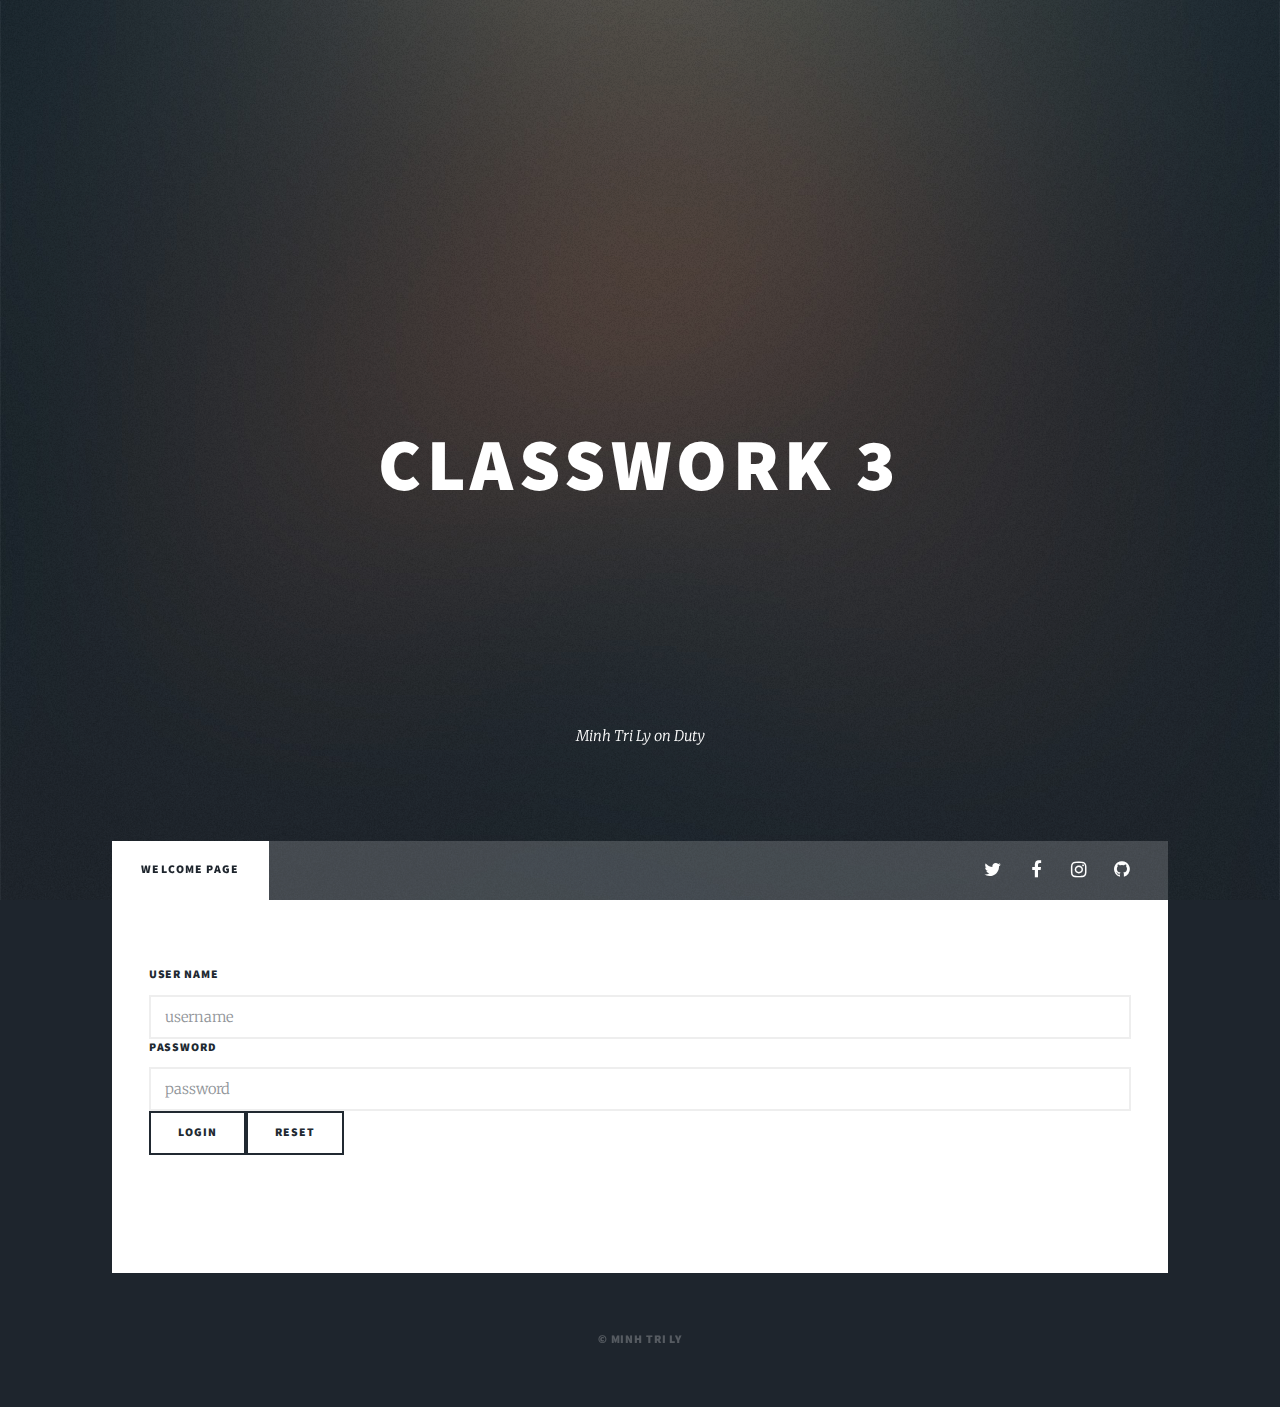
==== commit 843114b3: "Add files via upload" ====
--- a/index.html
+++ b/index.html
@@ -4,7 +4,7 @@
 -->
 <html>
 	<head>
-		<title>Massively by HTML5 UP</title>
+		<title>Minh Tri Ly</title>
 		<meta charset="utf-8" />
 		<meta name="viewport" content="width=device-width, initial-scale=1, user-scalable=no" />
 		<link rel="stylesheet" href="assets/css/main.css" />
@@ -59,7 +59,7 @@
 
 				<!-- Copyright -->
 					<div id="copyright">
-						<ul><li>&copy; Untitled</li><li>Design: <a href="https://html5up.net">HTML5 UP</a></li></ul>
+						<ul><li>&copy;  Minh Tri Ly</li></ul>
 					</div>
 
 			</div>
